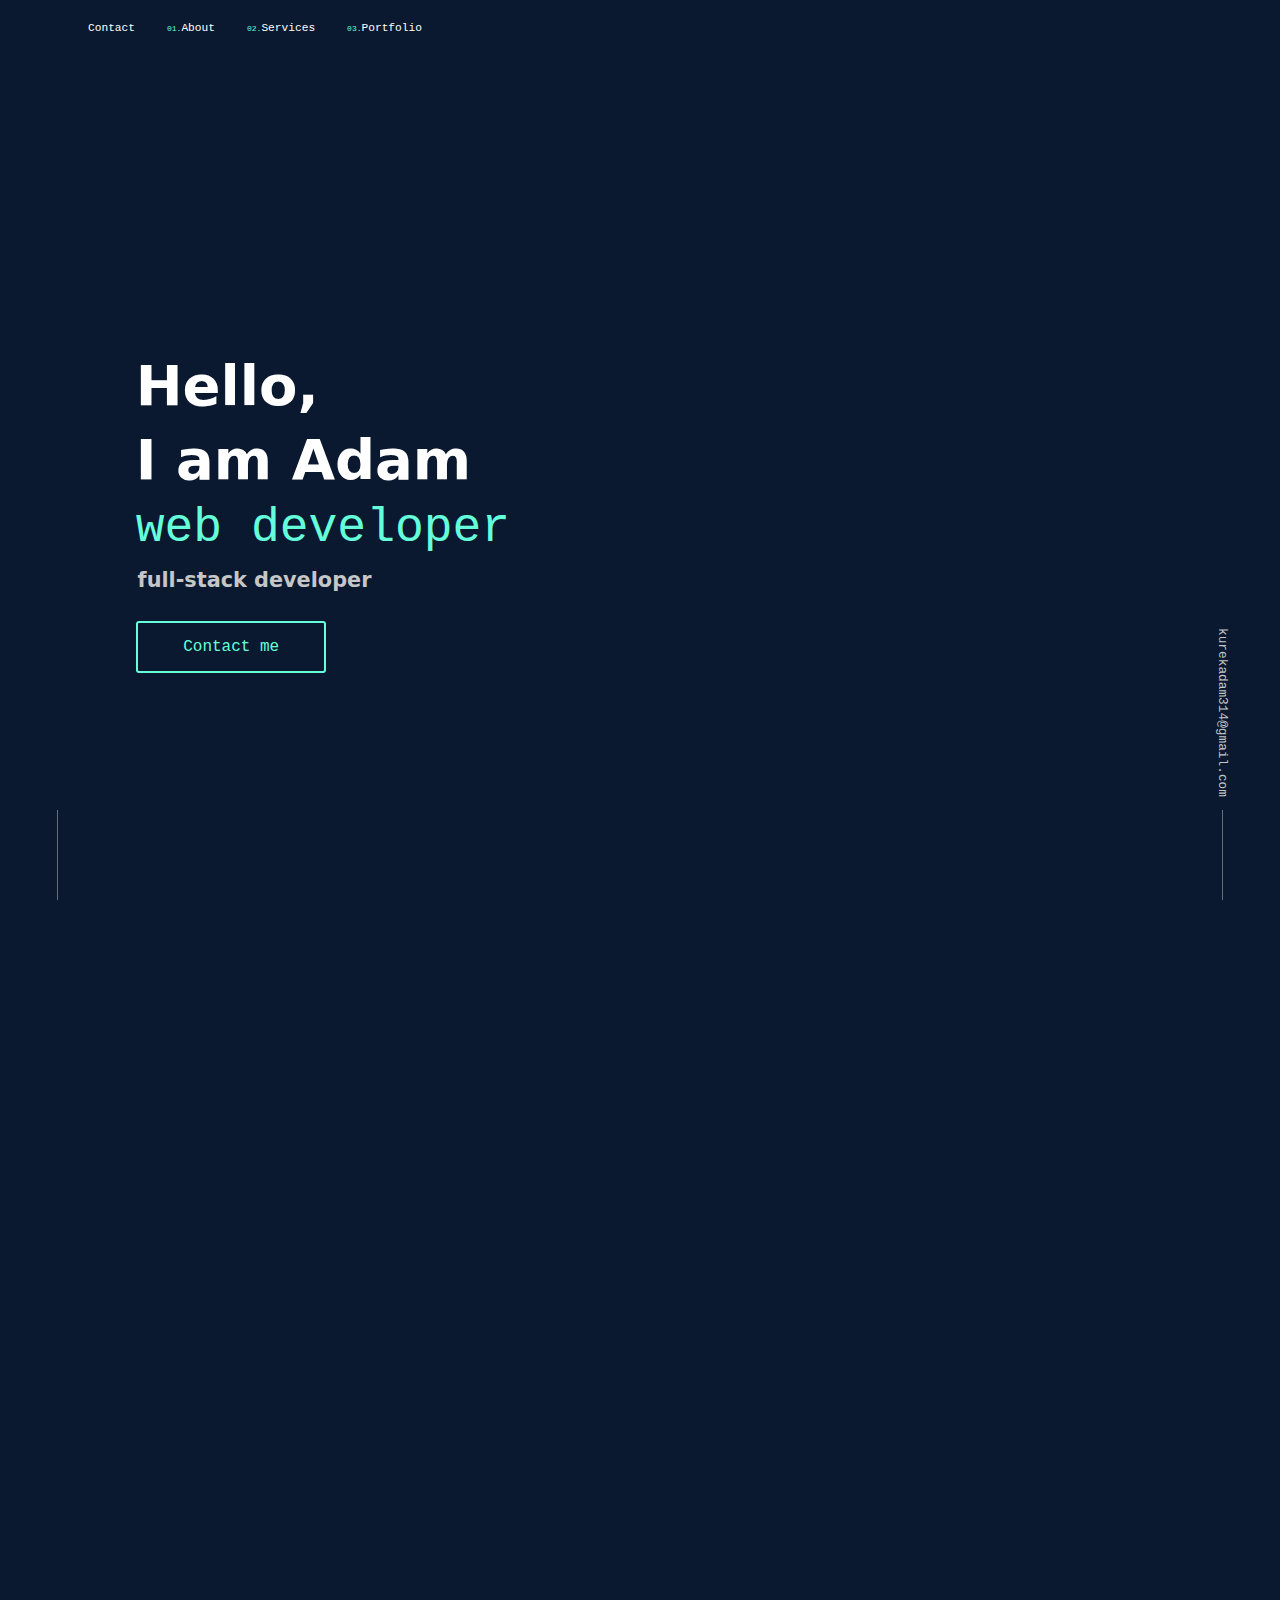
==== templates/main_page/main_page.html @ a39baf14 "first commit" ====
<!DOCTYPE html>
<html lang="en">
<head>
    <meta charset="UTF-8">
    <link rel="stylesheet" href="https://unpkg.com/aos@next/dist/aos.css"/>
    <link rel="stylesheet" href="/static/styles/styles.css">
    <meta content="width=device-width, initial-scale=1" name="viewport"/>
    <meta name="viewport" content="width=device-width, initial-scale=1">
    <link rel="stylesheet" href="https://cdnjs.cloudflare.com/ajax/libs/font-awesome/4.7.0/css/font-awesome.min.css">
    <script src="https://ajax.googleapis.com/ajax/libs/jquery/3.5.1/jquery.min.js"></script>
    <title>Adam Kurek</title>
    <script src="/static/js/scripts.js"></script>
</head>
<body>



<div class="topnav" data-aos="fade-up" id="myTopnav" data-aos-duration="650" data-aos-once="true">
    <a href="/#contact" class="topnav-scroll"> Contact</a>
    <a href="/#about"><span> 01.</span>About</a>
    <a href="/#services"> <span> 02.</span>Services</a>
    <a href="/#portfolio"><span>03.</span>Portfolio</a>
    <a href="javascript:void(0);" class="icon" onclick="myFunction()">
        <i class="fa fa-bars"></i>
    </a>

</div>


<div class="container">
    <div class="left-side">
        <div class="bottom-left-nav">
            <a href="https://github.com/Kurk3"><img class="icon" src="/img/github.png"></a>
            <a href="https://www.instagram.com/adamkurek_/"><img class="icon" src="/img/instagram.png"></a>
            <a href="https://twitter.com/AdamKurek19"><img class="icon" src="/img/twitter.png"></a>
            <a href="https://www.linkedin.com/in/adam-kurek-665b8522a/"><img class="icon" src="/img/linkedin.png"></a>
            <img class="line" src="/static/img/vertical-line.png">
        </div>
    </div>

    <div class="center-content">
        <section class="entry-section">
            <div class="align-left">
                <h1>Hello,</h1>
                <h1>I am Adam</h1>
                <h3>web developer</h3>
                <h2 data-aos="fade-left" data-aos-duration="3000" data-aos-once="true">full-stack developer</h2>
                <a href="" data-aos="fade-up" data-aos-duration="1500">Contact me</a>
            </div>
        </section>

        <div class="brake">
        </div>

        <section class="about-section" id="about">
            <div class="heading_line">
                <h1><span class="main_highlight">01.</span>About Me</h1>
                <img class="line" src="/static/img/horizontal_line.png">
            </div>
            <div class="content-about-page">
                <div class="text">
                    <p>Hi I'm Adam I am a web developer whose main focus is frontend. The technologies I use are <span
                            class="highlight-text hover-underline-animation">HTML</span>,
                        <span class="highlight-text hover-underline-animation">JavaScript</span>, <span
                                class="highlight-text hover-underline-animation">CSS</span> more
                        specifically <span class="highlight-text hover-underline-animation">React.js</span> and <span
                                class="highlight-text hover-underline-animation">tailwind</span>.<br>

                        The backend technologies I use are mainly <span
                                class="highlight-text hover-underline-animation">Python(Flask)</span>
                        ,<span class="highlight-text hover-underline-animation">Node.js</span> and
                        sometimes <span class="highlight-text hover-underline-animation">PHP</span> .</p>
                    <p>
                        Also well organised person, systematic problem solver. Stubborn book
                        reader hiker and fitness lover.
                    </p>
                    <br>
                    <p>
                        I have a blog where i document my coding journey. You can find it right here: <span class="invincible">_</span><a href="" class="blog-about-me hover-underline-animation">Blog </a></p>
                </div>


                <div class="picture">
                    <div class="front"></div>
                    <img class="back" src="/static/img/photomy.png">
                </div>
            </div>
        </section>

        <div class="sectional-brake"></div>
        <section class="services-section" id="services">
            <div class="sectional-brake"></div>
            <div class="heading_line">
                <img class="line" src="/static/img/horizontal_line.png">
                <h1><span class="main_highlight">02.</span>Services</h1>
                <img class="line" src="/static/img/horizontal_line.png">
            </div>

            <div class="service-container">
                <div class="rownum1">
                    <div class="service-small-container">
                        <div class="service-element">
                            <img id="toHide" src="/static/img/img_5.png">
                            <h2 id="toHide2"><span id="toHide3" class="highlight-text-heading">01.</span>Development</h2>
                            <p id="hiddenMessage" style="display:none"><span class="bulletpoint"> ‣</span>From an idea
                                in
                                your head to the website that will
                                not be liked only by me and you but your <span class="highlight-text">customers</span>
                                and <span class="highlight-text">clients.</span></p>
                            <div class="round_buttons">
                                <button class="button1" id="button1"></button>
                                <button class="button2" id="button2"></button>
                            </div>
                        </div>
                        <div class="service-element-background"></div>
                    </div>

                    <div class="service-small-container">
                        <div class="service-element">
                            <img id="toHide_01" src="/static/img/img_6.png">
                            <h2 id="toHide_02"><span id="toHide_03" class="highlight-text-heading">02.</span>SEO
                            </h2>
                            <p id="hiddenMessage01" style="display:none"><span class="bulletpoint"> ‣</span> I am
                                making
                                browser friendly website that will rank top of the search results and reach to as
                                many
                                potential clients as possible :)</p>

                            <div class="round_buttons">
                                <button class="button1" id="button_01"></button>
                                <button class="button2" id="button_02"></button>
                            </div>
                        </div>
                        <div class="service-element-background-line">
                        </div>
                    </div>
                </div>

                <div class="rownum2">
                    <div class="service-small-container">
                        <div class="service-element">
                            <img id="toHide1_1" src="/static/img/img_7.png">
                            <h2 id="toHide1_2"><span id="toHide1_3" class="highlight-text-heading">03.</span>UX
                                Design</h2>
                            <p id="hiddenMessage02" style="display:none"><span class="bulletpoint"> ‣</span>How many
                                times
                                did you want to buy something and you close the website because you don't like how
                                it
                                looks.. I can make your website thematic,interactive and user friendly.</p>
                            <div class="round_buttons">
                                <button class="button1" id="button_1_1"></button>
                                <button class="button2" id="button_1_2"></button>
                            </div>
                        </div>
                        <div class="service-element-background">
                        </div>
                    </div>

                    <div class="service-small-container">
                        <div class="service-element">
                            <img id="toHide_2_1" src="/static/img/img_8.png">
                            <h2 id="toHide_2_2"><span id="toHide_2_3" class="highlight-text-heading">04.</span>Copywriting
                            </h2>
                            <p id="hiddenMessage03" style="display:none"><span class="bulletpoint"> ‣</span>Product
                                or
                                service that you provide should have engaging short and interesting description to be
                                able to sell.</p>
                            <div class="round_buttons">
                                <button class="button1" id="button_2_1" onclick="hideText3()"></button>
                                <button class="button2" id="button_2_2" onclick="revealText3()"></button>
                            </div>
                        </div>
                        <div class="service-element-background-line"></div>
                    </div>
                </div>
            </div>
        </section>


        <section class="work-process">
            <div class="sectional-brake"></div>
            <div class="heading_line2">
                <img class="line" src="/static/img/horizontal_line.png">
                <div class="work-process-heading">
                    <h6>This is how i work...</h6>
                    <h1>My Work Process</h1>
                </div>
                <img class="line" src="/static/img/horizontal_line.png">
            </div>

            <div class="work-process-flex">
                <div class="work-process-row1">
                    <div class="work-process-container">
                        <div class="work-process-element"></div>
                        <div class="work-process-background" id="line1">
                            <img src="/static/img/img_9.png" id="a">
                            <h1 id="a">Information Gathering</h1>
                            <h2 id="a">[Hover me/Click me]</h2>
                            <h3 id="b">Information Gathering </h3>
                            <div class="work-process-element-text">
                                <p id="b"><span class="text-highlight-work-process"> ‣ </span> your business<br>
                                    <span class="text-highlight-work-process">‣ </span> your goals<br>
                                    <span class="text-highlight-work-process">‣ </span> vision<br>
                                    <span class="text-highlight-work-process">‣ </span> competitors<br>
                                    <span class="text-highlight-work-process">‣ </span> targeted audience</p>
                            </div>
                        </div>
                    </div>

                    <div class="work-process-container">
                        <div class="work-process-element"></div>
                        <div class="work-process-background" id="line2">
                            <img src="/static/img/img_10.png" id="a">
                            <h1 id="a">Research</h1>
                            <h2 id="a">[Hover me/Click me]</h2>
                            <h3 id="b">Research</h3>
                            <div class="work-process-element-text">
                                <p id="b"><span class="text-highlight-work-process">‣ </span> competitive
                                    analysis<br>
                                    <span class="text-highlight-work-process">‣ </span>Keyword research<br>
                                    <span class="text-highlight-work-process">‣ </span>Best possible UI theme
                                    for
                                    your
                                    niche<br>
                            </div>
                        </div>
                    </div>


                    <div class="work-process-container">
                        <div class="work-process-element"></div>
                        <div class="work-process-background" id="line3">
                            <img src="/static/img/img_11.png" id="a">
                            <h1 id="a">Planning</h1>
                            <h2 id="a">[Hover me/Click me]</h2>
                            <h3 id="b">Planning</h3>
                            <div class="work-process-element-text">
                                <p id="b"><span class="text-highlight-work-process">‣ </span> Creating prototype<br>
                                    <span class="text-highlight-work-process">‣ </span>Structuring content<br>
                                    <span class="text-highlight-work-process">‣ </span>Visualisation<br>
                                    <span class="text-highlight-work-process">‣ </span>Consulting(about the idea
                                    of
                                    it
                                    and the content structure)<br>
                            </div>
                        </div>
                    </div>
                </div>


                <div class="work-process-row2">
                    <div class="work-process-container">
                        <div class="work-process-element"></div>
                        <div class="work-process-background" id="line4">
                            <img src="/static/img/img_12.png" id="a">
                            <h1 id="a">Designing &<br>Content-writing</h1>
                            <h2 id="a">[Hover me/Click me]</h2>
                            <h3 id="b">Designing <br>& Content-writing</h3>
                            <div class="work-process-element-text">
                                <p id="b"><span class="text-highlight-work-process">‣ </span> Creating design
                                    for
                                    desktop
                                    & Mobile<br>
                                    <span class="text-highlight-work-process">‣ </span>Writing SEO friendly
                                    content<br>
                                    <span class="text-highlight-work-process">‣ </span>Testing accesibilty<br>
                                    <span class="text-highlight-work-process">‣ </span>Simpilyfing <br>
                                    <span class="text-highlight-work-process">‣ </span>Consulting
                                    <br>
                            </div>
                        </div>
                    </div>

                    <div class="work-process-container">
                        <div class="work-process-element"></div>
                        <div class="work-process-background" id="line5">
                            <img src="/static/img/img_13.png" id="a">
                            <h1 id="a">Coding<br>& Testing</h1>
                            <h2 id="a">[Hover me/Click me]</h2>
                            <h3 id="b">Coding & Testing</h3>
                            <div class="work-process-element-text">
                                <p id="b"><span class="text-highlight-work-process">‣ </span> Creating
                                    responsive
                                    design<br>
                                    <span class="text-highlight-work-process">‣ </span>adding animations and
                                    effects<br>
                                    <span class="text-highlight-work-process">‣ </span>coding server-side<br>
                                    <span class="text-highlight-work-process">‣ </span>Testing <br>
                            </div>
                        </div>
                    </div>
                </div>

                <div class="work-process-row3">
                    <div class="work-process-container">
                        <div class="work-process-element-outline"></div>
                        <div class="work-process-background" id="line6">
                            <img src="/static/img/img_14.png" id="a">
                            <h1 id="a">Launch<br>& Analyze</h1>
                            <h2 id="a">[Hover me/Click me]</h2>
                            <h3 id="b">Launch & Analyze</h3>
                            <div class="work-process-element-text">
                                <p id="b"><span class="text-highlight-work-process">‣</span> Testing
                                    speed<br>
                                    <span class="text-highlight-work-process">‣ </span>Launching<br>
                                    <span class="text-highlight-work-process">‣ </span>traffic
                                    monitoring<br>
                                    <span class="text-highlight-work-process">‣ </span>analyzing and
                                    optimizing<br>
                            </div>
                        </div>
                    </div>
                </div>
            </div>
        </section>


        <section class="portfolio-section" id="portfolio">
            <div class="sectional-brake"></div>
            <div class="heading_line">
                <img class="line" src="/static/img/horizontal_line.png">
                <div class="work-process-heading">
                    <h1><span class="main_highlight">03.</span>Portfolio Projects</h1>
                </div>
                <img class="line" src="/static/img/horizontal_line.png">
            </div>

            <div class="portfolio-container">
                <div class="portfolio-row1">
                    <div class="portfolio-project" id="1">
                        <div class="top-div">
                            <div class="image-div">
                                <img class="img-left" src="/static/img/img_35.png">
                            </div>

                            <div class="share-div">
                                <img class="img-git" src="/img/github.png">
                                <img class="img-right" src="/img/share.png">
                            </div>
                        </div>

                        <div class="text-project">

                            <h1 id="project1">Networking app</h1>
                            <div class="text-project-text-part">
                                <p>This app contains fundementals about networking and how internet works.</p>
                            </div>

                            <div class="skill-part-porfolio">
                                <p>Flask</p>
                                <p>SCSS</p>
                                <p>HTML</p>
                                <p>JavaScript</p>
                            </div>
                            <div class="skill-part-porfolio">
                                <p>Python</p>
                                <p>PostgreSQL</p>
                            </div>
                        </div>
                    </div>

                    <div class="portfolio-project" id="2">
                        <div class="top-div">
                            <div class="image-div">
                                <img class="img-left" src="/static/img/img_35.png">
                            </div>

                            <div class="share-div">
                                <img class="img-git" src="/img/github.png">
                                <img class="img-right" src="/img/share.png">
                            </div>
                        </div>

                        <div class="text-project">
                            <h1 id="project2">Networking app</h1>
                            <div class="text-project-text-part">
                                <p>This app contains fundementals about networking and how internet works.</p>
                            </div>

                            <div class="skill-part-porfolio">
                                <p>Flask</p>
                                <p>SCSS</p>
                                <p>HTML</p>
                                <p>JavaScript</p>
                            </div>
                            <div class="skill-part-porfolio">
                                <p>Python</p>
                                <p>PostgreSQL</p>
                            </div>
                        </div>
                    </div>
                </div>

                <div class="portfolio-row1">
                    <div class="portfolio-project" id="3">
                        <div class="top-div">
                            <div class="image-div">
                                <img class="img-left" src="/static/img/img_35.png">
                            </div>

                            <div class="share-div">
                                <img class="img-git" src="/img/github.png">
                                <img class="img-right" src="/img/share.png">
                            </div>
                        </div>

                        <div class="text-project">
                            <h1 id="project3">Networking app</h1>
                            <div class="text-project-text-part">
                                <p>This app contains fundementals about networking and how internet works.</p>
                            </div>

                            <div class="skill-part-porfolio">
                                <p>Flask</p>
                                <p>SCSS</p>
                                <p>HTML</p>
                                <p>JavaScript</p>
                            </div>
                            <div class="skill-part-porfolio">
                                <p>Python</p>
                                <p>PostgreSQL</p>
                            </div>
                        </div>
                    </div>

                    <div class="portfolio-project" id="4">
                        <div class="top-div">
                            <div class="image-div">
                                <img class="img-left" src="/static/img/img_35.png">
                            </div>

                            <div class="share-div">
                                <img class="img-git" src="/img/github.png">
                                <img class="img-right" src="/img/share.png">
                            </div>
                        </div>


                        <div class="text-project">
                            <h1 id="project4">Networking app</h1>
                            <div class="text-project-text-part">
                                <p>This app contains fundementals about networking and how internet works.</p>
                            </div>

                            <div class="skill-part-porfolio">
                                <p>Flask</p>
                                <p>SCSS</p>
                                <p>HTML</p>
                                <p>JavaScript</p>
                            </div>
                            <div class="skill-part-porfolio">
                                <p>Python</p>
                                <p>PostgreSQL</p>
                            </div>
                        </div>
                    </div>
                </div>
            </div>
        </section>

        <!--
                <section class="blog-section">
                    <div class="project-brake"></div>
                    <div class="heading_line">
                        <img class="line" src="/static/img/horizontal_line.png">
                        <h1><span class="main_highlight">04.</span>Blog</h1>
                        <img class="line" src="/static/img/horizontal_line.png">
                    </div>

                    <div class="blog-container">
                        <div class="blog">
                            <div class="blog-front">
                                <h1>How to fix brain fog while coding.</h1>
                                <div class="text-in-blog">
                                    <p>this article contain some scientific proven techniques
                                        how to deal with brain fog while
                                        coding or doing some work that can make you asleep.</p>
                                </div>
                                <a>see article</a>
                            </div>
                            <div class="blog-background"></div>
                        </div>


                        <div class="blog">
                            <div class="blog-front">
                                <h1>My daily routine for maximum productivity.</h1>
                                <div class="text-in-blog">
                                    <p>in this article I explain every activity that I do. What techniques I use and why i use
                                        them. </p>
                                </div>
                                <a>see article</a>
                            </div>
                            <div class="blog-background-outline"></div>
                        </div>


                        <div class="blog">
                            <div class="blog-front">
                                <h1>Mindfulness</h1>
                                <div class="text-in-blog">
                                    <p>In this article I explain how I deal with negative thoughts and how I overcome them. </p>
                                </div>
                                <a>see article</a>
                            </div>
                            <div class="blog-background"></div>
                        </div>


                        <div class="blog">
                            <div class="blog-front">
                                <h1>How I care about my healh and my brain</h1>
                                <div class="text-in-blog">
                                    <p>In this article i explain how i care about my health what type of food I eat How I train
                                        and exercise.
                                        How I train my brain etc...</p>
                                </div>
                                <a>see article</a>
                            </div>
                            <div class="blog-background-outline"></div>
                        </div>
                    </div>
                </section>
         -->
        <!--
               <section class="skill-section">
                   <div class="project-brake"></div>
                   <div class="heading_line">
                       <img class="line" src="/static/img/horizontal_line.png">
                       <h1><span class="main_highlight">05.</span>Skills</h1>
                       <img class="line" src="/static/img/horizontal_line.png">
                   </div>
                   <div class="skill-container">
                       <div class="skill">
                           <div class="skill-front-new">
                               <img src="/static/img/img_15.png">
                               <h1>Development</h1>
                               <div class="text-in-skill">
                                   <p><span class="text-in-skill-highlight"> ‣ </span>simple sites for small business owners
                                       <br>
                                       <span class="text-in-skill-highlight"> ‣ </span>eComerce website<br>
                                       <span class="text-in-skill-highlight"> ‣ </span>smaller & medium size web apps<br>
                                       <span class="text-in-skill-highlight"> ‣ </span>Media website<br>
                                       <span class="text-in-skill-highlight"> ‣ </span>and others...<br>

                                   </p>
                                   <h2>Technologies</h2>

                                   <div class="image_container">
                                       <img src="/static/img/img_16.png">
                                       <img src="/static/img/img_17.png">
                                       <img src="/static/img/img_18.png">
                                       <img src="/static/img/img_19.png">
                                       <img src="/static/img/img_20.png">
                                       <img src="/static/img/img_21.png">
                                       <img src="/static/img/img_22.png">
                                   </div>
                               </div>
                           </div>
                           <div class="skill-background-new"></div>
                       </div>


                       <div class="skill">
                           <div class="skill-front-new">
                               <img src="/static/img/img_24.png">
                               <h1>Frontend & Design</h1>
                               <div class="text-in-skill">
                                   <p>
                                       <span class="text-in-skill-highlight"> ‣ </span><br>
                                       <span class="text-in-skill-highlight"> ‣ </span><br>
                                       <span class="text-in-skill-highlight"> ‣ </span><br>
                                       <span class="text-in-skill-highlight"> ‣ </span><br>
                                       <span class="text-in-skill-highlight"> ‣ </span>and others...<br>
                                   </p>

                                   <h2>Technologies</h2>
                                   <div class="image_container">
                                       <img src="/static/img/img_26.png">
                                       <img src="/static/img/img_27.png">
                                       <img src="/static/img/img_28.png">
                                       <img src="/static/img/img_30.png">
                                       <img src="/static/img/img_31.png">
                                       <img src="/static/img/img_32.png">
                                       <img src="/static/img/img_33.png">
                                       <img src="/static/img/img_34.png">
                                   </div>
                               </div>
                           </div>
                           <div class="skill-background-new"></div>
                       </div>


                       <div class="skill">
                           <div class="skill-front-new">
                               <img src="/static/img/img_25.png">
                               <h1>SEO & Research</h1>
                               <div class="text-in-skill">

                                   <p>
                                       <span class="text-in-skill-highlight"> ‣ </span><br>
                                       <span class="text-in-skill-highlight"> ‣ </span><br>
                                       <span class="text-in-skill-highlight"> ‣ </span><br>
                                       <span class="text-in-skill-highlight"> ‣ </span><br>
                                       <span class="text-in-skill-highlight"> ‣ </span>and others...<br>
                                   </p>
                                   <h2>Technologies:</h2>
                                   <div class="image_container">
                                       <img src="/static/img/img_16.png">
                                       <img src="/static/img/img_17.png">
                                       <img src="/static/img/img_18.png">
                                       <img src="/static/img/img_19.png">
                                       <img src="/static/img/img_20.png">
                                       <img src="/static/img/img_21.png">
                                       <img src="/static/img/img_22.png">
                                   </div>
                               </div>
                           </div>
                           <div class="skill-background-new"></div>
                       </div>
                   </div>
               </section>
-->
        <section class="contact_me-section" id="contact">
            <div class="sectional-brake"></div>
            <div class="heading_line2">
                <img class="line" src="/static/img/horizontal_line.png">
                <div class="work-process-heading">
                    <h6>let's have a call.</h6>
                    <h1>Contact me.</h1>
                </div>
                <img class="line" src="/static/img/horizontal_line.png">
            </div>

            <div class="contact-me-container">
                <div class="contact_me-textpart">
                    <div class="text-in-contact-me">
                        <p> Interested in entire spectrum of web development from frontend to backend so
                            if you have any ideas that want to be realised hit me with message or send me an email.
                        </p>
                    </div>
                </div>
                <div class="contact-part">
                    <a href="https://www.linkedin.com/in/adam-kurek-665b8522a/">Linked-in</a>
                    <a href="https://www.instagram.com/adamkurek_/">Instagram</a>
                    <a href="https://twitter.com/AdamKurek19" class="twitter">Twitter</a>
                    <a href="mailto:kurekadam314@gmail.com" class="Email">Email</a>
                </div>
            </div>
        </section>
    </div>

    <div class="right-side">
        <div class="bottom-right-nav">
            <a href="mailto:kurekadam314@gmail.com">kurekadam314@gmail.com</a>
            <img class="line" src="/static/img/vertical-line.png">
        </div>
    </div>
</div>
<script src="https://unpkg.com/aos@next/dist/aos.js"></script>
<script>

    AOS.init({
        duration: 3000,
        once: true,
    });
    window.addEventListener('load', AOS.refresh)
</script>
</body>
</html>
---- static/styles/styles.css ----
html, body {
  width: 100%;
  height: 100%;
  margin: 0px;
  padding: 0px;
  overflow-x: hidden;
}

.hover-underline-animation {
  display: inline-block;
  position: relative;
}

.hover-underline-animation:after {
  content: "";
  position: absolute;
  width: 100%;
  transform: scaleX(0);
  height: 2px;
  bottom: 0;
  left: 0;
  background-color: #64FFDA;
  transform-origin: bottom right;
  transition: transform 0.25s ease-out;
}

.invincible {
  visibility: hidden;
}

.hover-underline-animation:hover:after {
  transform: scaleX(1);
  transform-origin: bottom left;
}

* {
  padding: 0;
  margin: 0;
  background-color: #0A192F;
}

.sectional-brake {
  height: 30vh;
  width: auto;
}

.navbar .icon {
  display: none;
}

/* Add a black background color to the top navigation */
.topnav {
  background-color: #0A192F;
  overflow: hidden;
  margin-left: 4.5rem;
  margin-top: 0.5rem;
}

/* Style the links inside the navigation bar */
.topnav a {
  float: left;
  display: block;
  color: white;
  font-family: "SF Mono", "Fira Code", "Fira Mono", "Roboto Mono", monospace;
  font-size: 0.7rem;
  text-align: center;
  padding: 14px 16px;
  text-decoration: none;
}
.topnav a span {
  font-family: "SF Mono", "Fira Code", "Fira Mono", "Roboto Mono", monospace;
  font-size: 0.5rem;
  color: #64FFDA;
}

/* Change the color of links on hover */
.topnav a:hover {
  color: #64FFDA;
  transition: 0.75s;
}

/* Add an active class to highlight the current page */
.topnav a.active {
  background-color: #04AA6D;
  color: white;
}

/* Hide the link that should open and close the topnav on small screens */
.topnav .icon {
  display: none;
}

/* When the screen is less than 600 pixels wide, hide all links, except for the first one ("Home"). Show the link that contains should open and close the topnav (.icon) */
@media screen and (max-width: 600px) {
  .topnav a:not(:first-child) {
    display: none;
  }

  .topnav a.icon {
    float: right;
    display: block;
  }
}
/* The "responsive" class is added to the topnav with JavaScript when the user clicks on the icon. This class makes the topnav look good on small screens (display the links vertically instead of horizontally) */
@media screen and (max-width: 600px) {
  .topnav.responsive {
    position: relative;
  }

  .topnav.responsive a.icon {
    position: absolute;
    right: 0;
    top: 0;
  }

  .topnav.responsive a {
    float: none;
    display: block;
    text-align: left;
  }
}
.left-side {
  display: flex;
  flex-direction: column;
  width: 9%;
  align-items: center;
  justify-content: flex-end;
  height: auto;
}

.bottom-left-nav {
  display: flex;
  flex-direction: column;
  align-items: center;
  justify-content: flex-end;
  width: 4vh;
  height: 15vh;
  bottom: 0;
  position: sticky;
}
.bottom-left-nav .line {
  height: 10vh;
}
.bottom-left-nav .icon {
  width: 1.8vh;
  height: 1.8vh;
  padding: 8px;
  cursor: pointer;
}

.right-side {
  display: flex;
  flex-direction: column;
  width: 9%;
  align-items: center;
  justify-content: flex-end;
  height: auto;
}

.bottom-right-nav {
  display: flex;
  flex-direction: column;
  align-items: center;
  justify-content: flex-end;
  width: 4vh;
  height: 15vh;
  position: sticky;
  bottom: 0;
}
.bottom-right-nav .line {
  height: 10vh;
}
.bottom-right-nav .icon {
  width: 1.8vh;
  height: 1.8vh;
  padding: 8px;
  cursor: pointer;
}
.bottom-right-nav a {
  color: #C5C6C7;
  writing-mode: vertical-rl;
  text-orientation: sideways;
  padding: 1.5vh;
  font-family: "SF Mono", "Fira Code", "Fira Mono", "Roboto Mono", monospace;
  cursor: pointer;
  font-size: 0.8rem;
  text-decoration: none;
}

@media (max-width: 450px) {
  .right-side {
    visibility: collapse;
  }

  .left-side {
    visibility: collapse;
  }

  .container {
    width: 100%;
  }
}
.entry-section {
  margin-top: 30vh;
  margin-bottom: 60vh;
}
.entry-section h1 {
  font-family: "Calibre", "Inter", "San Francisco", "SF Pro Text", -apple-system, system-ui, sans-serif;
  color: white;
  padding: 0.5vh;
  font-size: 3.5rem;
}
.entry-section h3 {
  font-family: "SF Mono", "Fira Code", "Fira Mono", "Roboto Mono", monospace;
  font-size: 3rem;
  color: #64FFDA;
  padding: 0.5vh;
  font-weight: normal;
}
.entry-section h2 {
  font-family: "Calibre", "Inter", "San Francisco", "SF Pro Text", -apple-system, system-ui, sans-serif;
  font-size: 1.3rem;
  color: #C5C6C7;
  padding-top: 1vh;
  padding-left: 0.5vw;
}
.entry-section a {
  text-align: center;
  margin: 15px 5px 15px 5px;
  border-radius: 3px;
  position: relative;
  border: 2px solid #64FFDA;
  padding: 15px 45px 15px 45px;
  color: #64FFDA;
  top: 5vh;
  text-decoration: none;
  font-family: "SF Mono", "Fira Code", "Fira Mono", "Roboto Mono", monospace;
}
.entry-section a:hover {
  transition: 0.4s;
  background-color: #64FFDA;
  color: #0A192F;
}

.align-left {
  margin-left: 1em;
}

.about-section {
  display: flex;
  flex-direction: column;
  justify-content: center;
  height: 80vh;
  margin-top: 7vw;
  margin-bottom: 15vw;
}
.about-section .heading_line {
  display: flex;
  height: auto;
  width: auto;
  align-items: center;
  margin-bottom: 3rem;
}
.about-section .highlight-text {
  color: #64FFDA;
  font-family: "Calibre", "Inter", "San Francisco", "SF Pro Text", -apple-system, system-ui, sans-serif;
}
.about-section .line {
  width: 300px;
  height: 2px;
  padding: 1rem;
}
.about-section h1 {
  font-family: "Calibre", "Inter", "San Francisco", "SF Pro Text", -apple-system, system-ui, sans-serif;
  color: white;
  font-size: 1.8rem;
}
.about-section .heading-line-text {
  display: flex;
  height: auto;
  align-items: center;
}
.about-section .blog-about-me {
  text-decoration: none;
  font-family: "SF Mono", "Fira Code", "Fira Mono", "Roboto Mono", monospace;
  color: #64FFDA;
  font-size: 1.2rem;
  text-space: 0.1rem;
  font-weight: 800;
}

.main_highlight {
  font-size: 1rem;
  padding: 0.5vh;
  font-family: "SF Mono", "Fira Code", "Fira Mono", "Roboto Mono", monospace;
  font-weight: lighter;
  color: #64FFDA;
}

.content-about-page {
  display: flex;
  width: auto;
}
.content-about-page .text {
  width: auto;
}
.content-about-page p {
  font-family: "Calibre", "Inter", "San Francisco", "SF Pro Text", -apple-system, system-ui, sans-serif;
  color: white;
  padding: 1.3vh;
  font-size: 1.2rem;
  line-height: 1.8;
}

.picture {
  display: flex;
  height: 50vh;
  position: relative;
  width: 50%;
  padding: 5vh;
  overflow: visible;
}
.picture .front {
  height: 20vh;
  max-width: 21vh;
  width: 100%;
  background-color: #0A192F;
  border-radius: 4px;
  border: #64FFDA 2px solid;
  position: absolute;
  margin-bottom: 12px;
}
.picture .back {
  height: auto;
  max-width: 20vh;
  margin-top: 25px;
  width: 100%;
  position: absolute;
  border-radius: 3px;
  margin-left: -2.5vh;
  overflow: visible;
}

.low-color {
  height: auto;
  max-width: 20vh;
  margin-top: 25px;
  width: 100%;
  position: absolute;
  border-radius: 3px;
  margin-left: -2.5vh;
  overflow: visible;
}

.low-color:hover {
  background-color: #64FFDA;
  transition: 1s;
}

.text-highlight {
  color: #64FFDA;
}

@media (max-width: 845px) {
  .content-about-page {
    flex-direction: column;
    align-items: center;
    justify-content: center;
  }

  .text {
    width: auto;
  }

  .picture {
    width: 30%;
  }

  .heading_line {
    align-items: center;
    justify-content: center;
  }
  .heading_line img {
    display: none;
  }
}
.service-container {
  display: flex;
  margin-left: 15vh;
  margin-right: 15vh;
  margin-bottom: 15px;
  justify-content: space-between;
}
.service-container .service-element {
  display: flex;
  justify-content: center;
  flex-direction: column;
  align-items: center;
  position: absolute;
  top: 3vh;
  left: 1.7vh;
  z-index: 4;
  width: 25vh;
  height: 25vh;
  margin: 0.5vh;
  background-color: #112240;
}
.service-container .service-element-background {
  width: 25vh;
  height: 25vh;
  position: absolute;
  left: 4vh;
  bottom: 2vh;
  background-color: #64FFDA;
}
.service-container .service-element-background-line {
  width: 25vh;
  height: 25vh;
  position: absolute;
  left: 4vh;
  bottom: 2vh;
  background-color: #0A192F;
  border: #64FFDA 2px solid;
}
.service-container .service-small-container {
  margin: 0.5vh;
  position: relative;
  width: 29vh;
  height: 29vh;
}
.service-container img {
  transition: 0.3s;
  width: 100%;
  height: auto;
  max-width: 11vh;
  background-color: inherit;
  padding: 1.5vh;
}
.service-container h2 {
  color: white;
  background-color: inherit;
  font-family: "Calibre", "Inter", "San Francisco", "SF Pro Text", -apple-system, system-ui, sans-serif;
  font-size: 1.1rem;
}
.service-container .highlight-text-heading {
  color: #64FFDA;
  font-family: "SF Mono", "Fira Code", "Fira Mono", "Roboto Mono", monospace;
  font-size: 0.9rem;
  transition: 0.5s;
  background-color: inherit;
}
.service-container p {
  font-family: "Calibre", "Inter", "San Francisco", "SF Pro Text", -apple-system, system-ui, sans-serif;
  font-size: 0.9rem;
  color: white;
  padding: 0.8rem;
  transition: 0.2ms linear;
  background-color: inherit;
}
.service-container .bulletpoint {
  color: #64FFDA;
  font-family: "SF Mono", "Fira Code", "Fira Mono", "Roboto Mono", monospace;
  font-size: 1rem;
  margin-left: 0.1vw;
  margin-right: 0.5vw;
  transition: 0.5s;
  background-color: inherit;
}
.service-container .highlight-text {
  color: #64FFDA;
  font-family: "Calibre", "Inter", "San Francisco", "SF Pro Text", -apple-system, system-ui, sans-serif;
  font-size: 0.9rem;
  transition: 0.5s;
  background-color: inherit;
}

.round_buttons {
  background-color: inherit;
  display: flex;
  margin: 1vh;
  align-items: center;
}
.round_buttons .button1 {
  content: "click me";
  width: 20px;
  border: none;
  transition: 0.2s linear;
  height: 20px;
  margin: 0.3vh 0.3vw;
  border-radius: 50%;
  background-color: #64FFDA;
  cursor: pointer;
}
.round_buttons .button2 {
  content: "click me";
  width: 20px;
  height: 20px;
  transition: 0.2s;
  margin: 0.3vh 0.3vw;
  border-radius: 50%;
  background-color: #112240;
  border: 0.2vh solid #64FFDA;
  cursor: pointer;
}

.services-section {
  display: flex;
  flex-direction: column;
  align-items: center;
}
.services-section .heading_line {
  display: flex;
  height: auto;
  width: auto;
  align-items: center;
  margin-bottom: 3rem;
}
.services-section h1 {
  font-family: "Calibre", "Inter", "San Francisco", "SF Pro Text", -apple-system, system-ui, sans-serif;
  color: white;
  font-size: 1.8rem;
}
.services-section .highlight-text {
  font-size: 0.7rem;
}
.services-section p {
  font-size: 0.7rem;
}
.services-section .line {
  width: 30vh;
  height: 2px;
  padding: 1vh;
}

.rownum1 {
  display: flex;
}

.rownum2 {
  display: flex;
}

@media (max-width: 1506px) {
  .rownum1 {
    display: inline-block;
  }

  .rownum2 {
    display: inline-block;
  }
}
@media (max-width: 670px) {
  .service-container {
    display: flex;
    flex-direction: column;
  }

  .rownum1 {
    display: inline-block;
  }

  .rownum2 {
    display: inline-block;
  }
}
.container {
  margin-top: 30px;
  display: flex;
  height: 1300vh;
  width: 100%;
}

.center-content {
  display: flex;
  width: 82%;
  flex-direction: column;
}

.brake {
  height: 20vh;
  width: auto;
}

.heading_line2 {
  display: flex;
  align-items: center;
  justify-content: left;
  height: 10vh;
  width: auto;
}
.heading_line2 .line {
  width: 50vh;
  padding: 3rem;
}
.heading_line2 h1 {
  color: white;
  background-color: inherit;
  font-family: "Calibre", "Inter", "San Francisco", "SF Pro Text", -apple-system, system-ui, sans-serif;
  font-size: 2rem;
}
.heading_line2 h6 {
  font-family: "SF Mono", "Fira Code", "Fira Mono", "Roboto Mono", monospace;
  color: #64FFDA;
  font-size: 0.8rem;
}

.work-process {
  display: flex;
  flex-direction: column;
  align-items: center;
}

.work-process-flex {
  display: flex;
  height: auto;
  flex-direction: column;
}
.work-process-flex h1 {
  margin: 1vh;
  font-size: 1rem;
  color: white;
  background-color: inherit;
  font-family: "Calibre", "Inter", "San Francisco", "SF Pro Text", -apple-system, system-ui, sans-serif;
}
.work-process-flex h2 {
  font-size: 0.5rem;
  color: #64FFDA;
  font-family: "SF Mono", "Fira Code", "Fira Mono", "Roboto Mono", monospace;
  background-color: inherit;
}
.work-process-flex img {
  background-color: inherit;
  height: auto;
  width: 100%;
  max-width: 8vh;
}
.work-process-flex .work-process-row1 {
  display: flex;
  align-items: center;
  justify-content: center;
  height: 28vh;
  padding: 1vh 1vw;
}
.work-process-flex .work-process-row2 {
  display: flex;
  align-items: center;
  justify-content: center;
  height: 28vh;
  padding: 10px;
}
.work-process-flex .work-process-row3 {
  display: flex;
  align-items: center;
  justify-content: center;
  height: 28vh;
  padding: 1vh 1vw;
}
.work-process-flex .work-process-container {
  position: relative;
  margin: 3vh;
}
.work-process-flex .work-process-element {
  display: flex;
  align-items: center;
  width: 24vh;
  height: 24vh;
  background-color: #64FFDA;
  z-index: 10;
}
.work-process-flex .work-process-element-final {
  display: flex;
  align-items: center;
  width: 24vh;
  height: 24vh;
  border: 2px #64FFDA;
  background-color: #0A192F;
  z-index: 10;
}
.work-process-flex .work-process-background {
  display: flex;
  align-items: center;
  justify-content: center;
  flex-direction: column;
  text-align: center;
  width: 24vh;
  cursor: pointer;
  height: 24vh;
  background-color: #112240;
  position: absolute;
  top: 1.5vh;
  right: 1.5vh;
  bottom: 2vh;
}
.work-process-flex .work-process-element-outline {
  display: flex;
  align-items: center;
  width: 24vh;
  height: 24vh;
  background-color: #0A192F;
  border: 1px solid #64FFDA;
  z-index: 10;
}
.work-process-flex div#line1 h1#a {
  display: inline;
}
.work-process-flex div#line1:hover h1#a {
  display: none;
  transition: opacity 0.3s;
}
.work-process-flex div#line1:hover img#a {
  display: none;
}
.work-process-flex div#line1:hover h2#a {
  display: none;
  transition: opacity 0.3s;
}
.work-process-flex div#line1 h1#b {
  display: none;
}
.work-process-flex div#line1 p#b {
  display: none;
}
.work-process-flex div#line1:hover p#b {
  display: inline;
  transition: opacity 0.3s;
}
.work-process-flex div#line1:hover img#b {
  display: none;
}
.work-process-flex div#line1 h3#b {
  display: none;
}
.work-process-flex div#line1:hover h3#b {
  display: inline;
  transition: opacity 0.3s;
}
.work-process-flex div#line1 h3#span {
  display: none;
}
.work-process-flex div#line1:hover h3#span {
  display: inline;
  transition: opacity 0.3s;
}
.work-process-flex div#line2 h1#a {
  display: inline;
}
.work-process-flex div#line2:hover h1#a {
  display: none;
  transition: opacity 0.3s;
}
.work-process-flex div#line2:hover img#a {
  display: none;
}
.work-process-flex div#line2:hover h2#a {
  display: none;
  transition: opacity 0.3s;
}
.work-process-flex div#line2 h1#b {
  display: none;
}
.work-process-flex div#line2 p#b {
  display: none;
}
.work-process-flex div#line2:hover p#b {
  display: inline;
  transition: opacity 0.3s;
}
.work-process-flex div#line2:hover img#b {
  display: none;
}
.work-process-flex div#line2 h3#b {
  display: none;
}
.work-process-flex div#line2:hover h3#b {
  display: inline;
  transition: opacity 0.3s;
}
.work-process-flex div#line2 h3#span {
  display: none;
}
.work-process-flex div#line2:hover h3#span {
  display: inline;
  transition: opacity 0.3s;
}
.work-process-flex div#line3 h1#a {
  display: inline;
}
.work-process-flex div#line3:hover h1#a {
  display: none;
  transition: opacity 0.3s;
}
.work-process-flex div#line3:hover img#a {
  display: none;
}
.work-process-flex div#line3:hover h2#a {
  display: none;
  transition: opacity 0.3s;
}
.work-process-flex div#line3 h1#b {
  display: none;
}
.work-process-flex div#line3 p#b {
  display: none;
}
.work-process-flex div#line3:hover p#b {
  display: inline;
  transition: opacity 0.3s;
}
.work-process-flex div#line3:hover img#b {
  display: none;
}
.work-process-flex div#line3 h3#b {
  display: none;
}
.work-process-flex div#line3:hover h3#b {
  display: inline;
  transition: opacity 0.3s;
}
.work-process-flex div#line3 h3#span {
  display: none;
}
.work-process-flex div#line3:hover h3#span {
  display: inline;
  transition: opacity 0.3s;
}
.work-process-flex div#line4 h1#a {
  display: inline;
}
.work-process-flex div#line4:hover h1#a {
  display: none;
  transition: opacity 0.3s;
}
.work-process-flex div#line4:hover img#a {
  display: none;
}
.work-process-flex div#line4:hover h2#a {
  display: none;
  transition: opacity 0.3s;
}
.work-process-flex div#line4 h1#b {
  display: none;
}
.work-process-flex div#line4 p#b {
  display: none;
}
.work-process-flex div#line4:hover p#b {
  display: inline;
  transition: opacity 0.3s;
}
.work-process-flex div#line4:hover img#b {
  display: none;
}
.work-process-flex div#line4 h3#b {
  display: none;
}
.work-process-flex div#line4:hover h3#b {
  display: inline;
  transition: opacity 0.3s;
}
.work-process-flex div#line4 h3#span {
  display: none;
}
.work-process-flex div#line4:hover h3#span {
  display: inline;
  transition: opacity 0.3s;
}
.work-process-flex div#line5 h1#a {
  display: inline;
}
.work-process-flex div#line5:hover h1#a {
  display: none;
  transition: opacity 0.3s;
}
.work-process-flex div#line5:hover img#a {
  display: none;
}
.work-process-flex div#line5:hover h2#a {
  display: none;
  transition: opacity 0.3s;
}
.work-process-flex div#line5 h1#b {
  display: none;
}
.work-process-flex div#line5 p#b {
  display: none;
}
.work-process-flex div#line5:hover p#b {
  display: inline;
  transition: opacity 0.3s;
}
.work-process-flex div#line5:hover img#b {
  display: none;
}
.work-process-flex div#line5 h3#b {
  display: none;
}
.work-process-flex div#line5:hover h3#b {
  display: inline;
  transition: opacity 0.3s;
}
.work-process-flex div#line5 h3#span {
  display: none;
}
.work-process-flex div#line5:hover h3#span {
  display: inline;
  transition: opacity 0.3s;
}
.work-process-flex div#line6 h1#a {
  display: inline;
}
.work-process-flex div#line6:hover h1#a {
  display: none;
  transition: opacity 0.3s;
}
.work-process-flex div#line6:hover img#a {
  display: none;
}
.work-process-flex div#line6:hover h2#a {
  display: none;
  transition: opacity 0.3s;
}
.work-process-flex div#line6 h1#b {
  display: none;
}
.work-process-flex div#line6 p#b {
  display: none;
}
.work-process-flex div#line6:hover p#b {
  display: inline;
  transition: opacity 0.3s;
}
.work-process-flex div#line6:hover img#b {
  display: none;
}
.work-process-flex div#line6 h3#b {
  display: none;
}
.work-process-flex div#line6:hover h3#b {
  display: inline;
  transition: opacity 0.3s;
}
.work-process-flex div#line6 h3#span {
  display: none;
}
.work-process-flex div#line6:hover h3#span {
  display: inline;
  transition: opacity 0.3s;
}
.work-process-flex p {
  font-family: "Calibre", "Inter", "San Francisco", "SF Pro Text", -apple-system, system-ui, sans-serif;
  background-color: inherit;
  font-size: 0.8rem;
  color: white;
}
.work-process-flex h3 {
  color: white;
  font-family: "Calibre", "Inter", "San Francisco", "SF Pro Text", -apple-system, system-ui, sans-serif;
  margin: 0.5vh;
  font-size: 1rem;
  background-color: inherit;
}
.work-process-flex .text-highlight-work-process {
  font-family: "SF Mono", "Fira Code", "Fira Mono", "Roboto Mono", monospace;
  color: #64FFDA;
  font-size: 0.8rem;
  padding: 3px;
  background-color: inherit;
}

.work-process-element-text {
  text-align: left;
  background-color: inherit;
  margin: 0.5vh;
  margin-left: 0.5vw;
  margin-right: 0.5vw;
  margin-top: 0.1vh;
  margin-bottom: 0.3vh;
}

.work-process-heading {
  display: flex;
  flex-direction: column;
  width: 20em;
  padding: 2em;
  padding-right: 0;
}

@media (max-width: 1122px) {
  .work-process-flex {
    display: block;
  }
  .work-process-flex .work-process-row1 {
    flex-direction: column;
    height: auto;
  }
  .work-process-flex .work-process-row2 {
    flex-direction: column;
    height: auto;
  }
  .work-process-flex .work-process-row3 {
    flex-direction: column;
    height: auto;
  }
  .work-process-flex .work-process-background {
    display: flex;
    align-items: center;
    justify-content: center;
    flex-direction: column;
    text-align: center;
    width: 32vh;
    cursor: pointer;
    height: 32vh;
    background-color: #112240;
    position: absolute;
    top: 1.5vh;
    right: 1.5vh;
    bottom: 2vh;
  }
  .work-process-flex p {
    font-size: 0.7rem;
  }
  .work-process-flex h2 {
    font-size: 0.7rem;
  }
  .work-process-flex h3 {
    font-size: 1.2rem;
  }
  .work-process-flex h1 {
    font-size: 1.5rem;
  }
  .work-process-flex img {
    background-color: inherit;
    height: auto;
    width: 100%;
    max-width: 13vh;
  }
  .work-process-flex .work-process-element {
    display: flex;
    align-items: center;
    width: 32vh;
    height: 32vh;
    background-color: #64FFDA;
    z-index: 10;
  }
  .work-process-flex .work-process-element-outline {
    display: flex;
    align-items: center;
    width: 32vh;
    height: 32vh;
    background-color: #0A192F;
    border: 1px solid #64FFDA;
    z-index: 10;
  }
}
.portfolio-section {
  display: flex;
  flex-direction: column;
  align-items: center;
}
.portfolio-section a {
  text-align: center;
  margin: 15px 5px 15px 5px;
  border-radius: 3px;
  position: relative;
  border: 2px solid #64FFDA;
  padding: 15px 45px 15px 45px;
  color: #64FFDA;
  top: 5vh;
  text-decoration: none;
  font-family: "SF Mono", "Fira Code", "Fira Mono", "Roboto Mono", monospace;
}
.portfolio-section .heading_line {
  display: flex;
  height: auto;
  width: auto;
  flex-direction: row;
  align-items: center;
  padding-left: 2vw;
  padding-right: 2vw;
  margin-bottom: 3rem;
}
.portfolio-section .highlight-text {
  color: #64FFDA;
  font-family: "Calibre", "Inter", "San Francisco", "SF Pro Text", -apple-system, system-ui, sans-serif;
}
.portfolio-section h1 {
  font-family: "Calibre", "Inter", "San Francisco", "SF Pro Text", -apple-system, system-ui, sans-serif;
  color: white;
  font-size: 1.8rem;
}
.portfolio-section .heading-line-text {
  display: flex;
  height: auto;
  align-items: center;
}
.portfolio-section .main_highlight {
  font-size: 1rem;
  padding: 0.5vh;
  font-family: "SF Mono", "Fira Code", "Fira Mono", "Roboto Mono", monospace;
  font-weight: lighter;
  color: #64FFDA;
}
.portfolio-section .line {
  width: 25vh;
  padding: 3rem;
}

.project-container {
  display: flex;
  flex-direction: column;
  width: 100%;
  align-items: center;
  height: 200vh;
}

.project-text {
  margin: 1vh;
}
.project-text p {
  font-family: "Calibre", "Inter", "San Francisco", "SF Pro Text", -apple-system, system-ui, sans-serif;
  color: white;
  font-size: 0.9rem;
}

.project {
  display: flex;
  flex-direction: row;
  width: 70%;
  justify-content: space-evenly;
  margin: 2vh 2vw;
  height: 30vh;
}

.text-project {
  display: flex;
  flex-direction: column;
  width: 50%;
}

.project-heading {
  display: flex;
  flex-direction: row;
  justify-content: center;
  align-items: center;
  height: 10vh;
  width: 100%;
}
.project-heading img {
  width: 20vh;
  padding: 1rem;
}
.project-heading h1 {
  font-family: "Calibre", "Inter", "San Francisco", "SF Pro Text", -apple-system, system-ui, sans-serif;
  color: white;
  font-size: 1.2rem;
}

.picture-project {
  max-width: 25vh;
  width: 100%;
  position: relative;
  margin: 5vh;
  display: flex;
  height: 30vh;
  justify-content: center;
}

.work-process-element {
  display: flex;
  align-items: center;
  width: 24vh;
  height: 24vh;
  background-color: #64FFDA;
  z-index: 10;
}

.background-picture-project {
  display: flex;
  align-items: center;
  width: 25vh;
  height: 25vh;
  background-color: #64FFDA;
}

.background-picture-project-outline {
  display: flex;
  align-items: center;
  width: 25vh;
  height: 25vh;
  background-color: #0A192F;
  border: 1px solid #64FFDA;
}

.front-picture-project {
  display: flex;
  align-items: center;
  justify-content: center;
  flex-direction: column;
  text-align: center;
  width: 25vh;
  cursor: pointer;
  height: 25vh;
  background-color: #112240;
  position: absolute;
  left: -3vw;
  top: -3vh;
}

.front-picture-project-outline {
  display: flex;
  align-items: center;
  justify-content: center;
  flex-direction: column;
  text-align: center;
  width: 25vh;
  cursor: pointer;
  height: 25vh;
  background-color: #112240;
  position: absolute;
  right: 0vh;
  left: 3vw;
  top: -3vh;
}

.project-brake {
  height: 10px;
}

@media (max-width: 846px) {
  .project {
    padding: 3rem;
  }
  .project .picture-project {
    padding-top: 3em;
    margin: 3vh;
  }
  .project .text-project {
    padding: 3px;
  }
  .project p {
    font-size: 0.7rem;
  }
  .project .front-picture-project {
    display: flex;
    align-items: center;
    justify-content: center;
    flex-direction: column;
    text-align: center;
    width: 14vh;
    cursor: pointer;
    height: 14vh;
    background-color: #112240;
    position: absolute;
    left: 3vh;
    top: 3vh;
  }
  .project .front-picture-project-outline {
    display: flex;
    align-items: center;
    justify-content: center;
    flex-direction: column;
    text-align: center;
    width: 14vh;
    cursor: pointer;
    height: 14vh;
    background-color: #112240;
    position: absolute;
    left: 3vh;
    top: 3vh;
  }
  .project .background-picture-project {
    display: flex;
    align-items: center;
    width: 14vh;
    height: 14vh;
    background-color: #64FFDA;
  }
  .project .background-picture-project-outline {
    display: flex;
    align-items: center;
    width: 14vh;
    height: 14vh;
    background-color: #0A192F;
    border: 1px solid #64FFDA;
  }
}
.blog-section {
  display: flex;
  align-items: center;
  flex-direction: column;
}
.blog-section .heading_line {
  display: flex;
  height: auto;
  width: auto;
  align-items: center;
  margin-bottom: 3rem;
}
.blog-section .highlight-text {
  color: #64FFDA;
  font-family: "Calibre", "Inter", "San Francisco", "SF Pro Text", -apple-system, system-ui, sans-serif;
}
.blog-section h1 {
  font-family: "Calibre", "Inter", "San Francisco", "SF Pro Text", -apple-system, system-ui, sans-serif;
  color: white;
  font-size: 1.8rem;
}
.blog-section .heading-line-text {
  display: flex;
  height: auto;
  align-items: center;
}
.blog-section .main_highlight {
  font-size: 1rem;
  padding: 0.5vh;
  font-family: "SF Mono", "Fira Code", "Fira Mono", "Roboto Mono", monospace;
  font-weight: lighter;
  color: #64FFDA;
}
.blog-section .line {
  width: 45vh;
  padding: 3rem;
}

.blog-container {
  display: flex;
  flex-direction: column;
  align-content: center;
  justify-content: center;
  margin: 10%;
  width: 80%;
}

.blog {
  width: 100%;
  position: relative;
  align-items: center;
  justify-content: center;
  height: 45vh;
}
.blog .blog-front {
  display: flex;
  align-items: center;
  justify-content: center;
  flex-direction: column;
  text-align: center;
  width: 100%;
  cursor: pointer;
  height: 25vh;
  background-color: #112240;
  position: absolute;
  right: 5vh;
  left: 5.5vw;
  top: 2vh;
}
.blog .blog-background-outline {
  display: flex;
  align-items: center;
  width: 100%;
  margin-left: 6.5vw;
  height: 25vh;
  background-color: #0A192F;
  border: 1px solid #64FFDA;
}
.blog .blog-background {
  display: flex;
  align-items: center;
  width: 100%;
  margin-left: 6.5vw;
  height: 25vh;
  background-color: #64FFDA;
}
.blog h1 {
  font-family: "Calibre", "Inter", "San Francisco", "SF Pro Text", -apple-system, system-ui, sans-serif;
  color: "Calibre", "Inter", "San Francisco", "SF Pro Text", -apple-system, system-ui, sans-serif;
  background-color: inherit;
  font-size: 1.3rem;
  padding: 1vh 1vw;
}
.blog .text-in-blog {
  display: flex;
  flex-direction: column;
  text-align: left;
  align-items: flex-start;
  width: 75%;
  background-color: inherit;
}
.blog .text-in-blog h2 {
  font-family: "SF Mono", "Fira Code", "Fira Mono", "Roboto Mono", monospace;
  color: #64FFDA;
  font-size: 1.1rem;
  background-color: #112240;
  margin-top: 1vh;
  margin-bottom: 1vh;
  font-weight: lighter;
}
.blog p {
  font-family: "Calibre", "Inter", "San Francisco", "SF Pro Text", -apple-system, system-ui, sans-serif;
  color: #C5C6C7;
  font-size: 1rem;
  background-color: #112240;
}
.blog a {
  text-align: center;
  font-size: 0.8rem;
  color: #64FFDA;
  font-family: "SF Mono", "Fira Code", "Fira Mono", "Roboto Mono", monospace;
  text-decoration: underline;
  background-color: inherit;
  padding: 1vh 1vw;
}

@media (max-width: 732px) {
  .blog h1 {
    font-size: 1rem;
  }
  .blog p {
    font-size: 0.8rem;
  }
  .blog .blog-front {
    display: flex;
    align-items: center;
    justify-content: center;
    flex-direction: column;
    text-align: center;
    width: 21em;
    cursor: pointer;
    height: 25vh;
    background-color: #112240;
    position: absolute;
    right: 5vh;
    left: 5.5vw;
    top: 2vh;
  }
  .blog .blog-background {
    display: flex;
    align-items: center;
    width: 22em;
    margin-left: 6.5vw;
    height: 25vh;
    background-color: #64FFDA;
  }
  .blog .blog-background-outline {
    display: flex;
    align-items: center;
    width: 22em;
    margin-left: 6.5vw;
    height: 25vh;
    background-color: #0A192F;
    border: 1px solid #64FFDA;
  }
}
@media (max-width: 556px) {
  .blog h1 {
    font-size: 1rem;
  }
  .blog p {
    font-size: 0.8rem;
  }
  .blog .blog-front {
    display: flex;
    align-items: center;
    justify-content: center;
    flex-direction: column;
    text-align: center;
    width: 17em;
    cursor: pointer;
    height: 25vh;
    background-color: #112240;
    position: absolute;
    right: 5vh;
    left: 5.5vw;
    top: 2vh;
  }
  .blog .blog-background {
    display: flex;
    align-items: center;
    width: 18em;
    margin-left: 6.5vw;
    height: 25vh;
    background-color: #64FFDA;
  }
  .blog .blog-background-outline {
    display: flex;
    align-items: center;
    width: 18em;
    margin-left: 6.5vw;
    height: 25vh;
    background-color: #0A192F;
    border: 1px solid #64FFDA;
  }
}
.background-picture-project {
  display: flex;
  align-items: center;
  width: 25vh;
  height: 25vh;
  background-color: #64FFDA;
}

.background-picture-project-outline {
  display: flex;
  align-items: center;
  width: 25vh;
  height: 25vh;
  background-color: #0A192F;
  border: 1px solid #64FFDA;
}

.skill .skill-front {
  display: flex;
  align-items: center;
  justify-content: center;
  flex-direction: column;
  text-align: center;
  width: 25vw;
  cursor: pointer;
  height: 25vh;
  background-color: #112240;
  position: absolute;
  right: 5vh;
  left: 5.5vw;
  top: 2vh;
}

.skill-section .heading_line {
  display: flex;
  height: auto;
  width: auto;
  align-items: center;
  margin-bottom: 3rem;
}
.skill-section .highlight-text {
  color: #64FFDA;
  font-family: "Calibre", "Inter", "San Francisco", "SF Pro Text", -apple-system, system-ui, sans-serif;
}
.skill-section h1 {
  font-family: "Calibre", "Inter", "San Francisco", "SF Pro Text", -apple-system, system-ui, sans-serif;
  color: white;
  font-size: 1.8rem;
}
.skill-section .heading-line-text {
  display: flex;
  height: auto;
  align-items: center;
}
.skill-section .main_highlight {
  font-size: 1rem;
  padding: 0.5vh;
  font-family: "SF Mono", "Fira Code", "Fira Mono", "Roboto Mono", monospace;
  font-weight: lighter;
  color: #64FFDA;
}
.skill-section .line {
  width: 45vh;
  padding: 3rem;
}

.skill .blog-front {
  display: flex;
  align-items: center;
  justify-content: center;
  flex-direction: column;
  text-align: center;
  width: 100%;
  cursor: pointer;
  height: 25vh;
  background-color: #112240;
  position: absolute;
  right: 5vh;
  left: 5.5vw;
  top: 2vh;
}
.skill .blog-background-outline {
  display: flex;
  align-items: center;
  width: 100%;
  margin-left: 6.5vw;
  height: 25vh;
  background-color: #0A192F;
  border: 1px solid #64FFDA;
}
.skill .blog-background {
  display: flex;
  align-items: center;
  width: 100%;
  margin-left: 6.5vw;
  height: 25vh;
  background-color: #64FFDA;
}
.skill h1 {
  font-family: "Calibre", "Inter", "San Francisco", "SF Pro Text", -apple-system, system-ui, sans-serif;
  color: "Calibre", "Inter", "San Francisco", "SF Pro Text", -apple-system, system-ui, sans-serif;
  background-color: inherit;
  font-size: 1.3rem;
  padding: 1vh 1vw;
}
.skill .text-in-blog {
  display: flex;
  align-items: flex-start;
  width: 75%;
}
.skill p {
  font-family: "Calibre", "Inter", "San Francisco", "SF Pro Text", -apple-system, system-ui, sans-serif;
  color: #C5C6C7;
  font-size: 1rem;
  background-color: #112240;
}
.skill a {
  text-align: center;
  font-size: 0.8rem;
  color: #64FFDA;
  font-family: "SF Mono", "Fira Code", "Fira Mono", "Roboto Mono", monospace;
  text-decoration: underline;
  background-color: inherit;
  padding: 1vh 1vw;
}

.background-picture-project {
  display: flex;
  align-items: center;
  width: 25vh;
  height: 25vh;
  background-color: #64FFDA;
}

.background-picture-project-outline {
  display: flex;
  align-items: center;
  width: 25vh;
  height: 25vh;
  background-color: #0A192F;
  border: 1px solid #64FFDA;
}

.margin {
  margin-top: 15vh;
  margin-bottom: 15vh;
}

.blog-front-new {
  display: flex;
  align-items: center;
  justify-content: center;
  flex-direction: column;
  text-align: center;
  width: 100%;
  cursor: pointer;
  height: 55vh;
  background-color: #112240;
  position: absolute;
  right: 5vh;
  left: 5.5vw;
  top: 2vh;
}
.blog-front-new img {
  max-width: 8vw;
  padding: 1vh;
  background-color: inherit;
  height: auto;
  width: 100%;
}

.blog-background-new {
  display: flex;
  align-items: center;
  width: 100%;
  margin-left: 6.5vw;
  height: 55vh;
  background-color: #64FFDA;
}

.image_div {
  flex-direction: row;
  display: flex;
  height: 5vh;
  width: 100%;
  align-items: center;
  justify-content: center;
  background-color: inherit;
}
.image_div img {
  height: auto;
  width: 100%;
  margin: 1vh;
  max-width: 2vw;
}

.skill-container {
  display: flex;
  height: 250vh;
  width: 95%;
  align-items: center;
  flex-direction: column;
  padding: 50px;
}

.skill-section {
  display: flex;
  align-items: center;
  flex-direction: column;
}

.skill-front-new {
  display: flex;
  align-items: center;
  justify-content: center;
  flex-direction: column;
  text-align: center;
  position: relative;
  width: 95%;
  cursor: pointer;
  height: 95%;
  background-color: #112240;
  z-index: 3;
}

.skill-background-new {
  display: flex;
  align-items: center;
  position: absolute;
  width: 95%;
  top: -5%;
  right: -5%;
  height: 95%;
  background-color: #0A192F;
  border: 1px solid #64FFDA;
}

.skill {
  height: 40em;
  width: 40em;
  display: flex;
  position: relative;
  align-items: center;
  margin-bottom: 5em;
}
.skill img {
  height: auto;
  width: 100%;
  max-width: 5vw;
  margin: 1vh;
  background-color: inherit;
}
.skill h1 {
  color: white;
  font-size: 1.4rem;
}

.text-in-skill {
  margin: 1vh;
  display: flex;
  flex-direction: column;
  align-items: flex-start;
  width: 50%;
  background-color: inherit;
  height: 15vh;
  text-align: left;
}
.text-in-skill .text-in-skill-highlight {
  color: #64FFDA;
  background-color: inherit;
}
.text-in-skill h2 {
  margin-bottom: 1.5vh;
  margin-top: 1.5vh;
  font-size: 1rem;
  font-family: "SF Mono", "Fira Code", "Fira Mono", "Roboto Mono", monospace;
  color: #64FFDA;
  font-weight: lighter;
  background-color: inherit;
}

.image_container {
  display: flex;
  align-items: center;
  flex-direction: row;
  justify-content: flex-start;
  background-color: inherit;
  height: 5vh;
}
.image_container img {
  max-width: 27px;
  height: auto;
  width: 100%;
  background-color: inherit;
}

.contact_me-section {
  display: flex;
  flex-direction: column;
  align-items: center;
}

.contact-me-container {
  display: flex;
  justify-content: center;
  align-items: center;
  flex-direction: column;
}

.text-in-contact-me {
  width: 80%;
  margin-left: 10%;
  margin-right: 10%;
  font-family: "Calibre", "Inter", "San Francisco", "SF Pro Text", -apple-system, system-ui, sans-serif;
  color: #C5C6C7;
}
.text-in-contact-me p {
  color: white;
}
.text-in-contact-me .contact_me-textpart {
  display: flex;
  align-items: center;
  flex-direction: column;
  width: 25em;
}

.contact-me-part-container {
  position: relative;
  width: 80vh;
  margin-left: 10%;
  margin-right: 10%;
  height: 50vh;
}

.contact-part {
  margin: 8vh;
  display: flex;
  align-items: center;
  justify-content: center;
  flex-direction: column;
}
.contact-part a {
  cursor: pointer;
  text-align: center;
  margin: 15px 5px 15px 5px;
  border-radius: 3px;
  position: relative;
  border: 2px solid #64FFDA;
  padding: 15px 45px 15px 45px;
  color: #64FFDA;
  top: 5vh;
  text-decoration: none;
  font-family: "SF Mono", "Fira Code", "Fira Mono", "Roboto Mono", monospace;
}
.contact-part a:hover {
  transition: 0.4s;
  background-color: #64FFDA;
  color: #0A192F;
}
.contact-part .twitter {
  cursor: pointer;
  text-align: center;
  margin: 15px 5px 15px 5px;
  border-radius: 3px;
  position: relative;
  border: 2px solid #64FFDA;
  padding: 15px 56px 15px 56px;
  color: #64FFDA;
  top: 5vh;
  text-decoration: none;
  font-family: "SF Mono", "Fira Code", "Fira Mono", "Roboto Mono", monospace;
}
.contact-part .twitter:hover {
  transition: 0.4s;
  background-color: #64FFDA;
  color: #0A192F;
}
.contact-part .Email {
  cursor: pointer;
  text-align: center;
  margin: 15px 5px 15px 5px;
  border-radius: 3px;
  position: relative;
  border: 2px solid #64FFDA;
  padding: 15px 65px 15px 65px;
  color: #64FFDA;
  top: 5vh;
  text-decoration: none;
  font-family: "SF Mono", "Fira Code", "Fira Mono", "Roboto Mono", monospace;
}
.contact-part .Email:hover {
  transition: 0.4s;
  background-color: #64FFDA;
  color: #0A192F;
}

.contact-me-front {
  display: flex;
  align-items: center;
  flex-direction: column;
  text-align: center;
  width: 29em;
  height: 55vh;
  background-color: #112240;
  position: absolute;
  right: 7em;
  bottom: 0;
  top: 2vh;
}
.contact-me-front ::placeholder {
  /* Chrome, Firefox, Opera, Safari 10.1+ */
  color: #C5C6C7;
  opacity: 0.1;
}
.contact-me-front input {
  background-color: #112240;
  border: 1px solid #64FFDA;
  color: #64FFDA;
  font-family: "SF Mono", "Fira Code", "Fira Mono", "Roboto Mono", monospace;
  width: 100%;
  height: 2vh;
  margin: 1vh;
}
.contact-me-front .button_submit {
  display: flex;
  background-color: #112240;
  border: 1px solid #64FFDA;
  color: #64FFDA;
  border-radius: 7px;
  text-align: center;
  justify-content: center;
  cursor: pointer;
  font-family: "SF Mono", "Fira Code", "Fira Mono", "Roboto Mono", monospace;
  width: 100%;
  height: 2vh;
  margin: 1vh;
}
.contact-me-front textarea {
  background-color: #112240;
  border: 1px solid #64FFDA;
  color: #64FFDA;
  font-family: "SF Mono", "Fira Code", "Fira Mono", "Roboto Mono", monospace;
  width: 100%;
  height: 2vh;
  margin: 1vh;
}
.contact-me-front label {
  font-family: "SF Mono", "Fira Code", "Fira Mono", "Roboto Mono", monospace;
  color: #64FFDA;
  font-size: 0.8rem;
  background-color: inherit;
  margin-left: 1vh;
  margin-top: 0.5vh;
  margin-bottom: 0.5vh;
}
.contact-me-front form {
  background-color: inherit;
}

.container-for-inputs {
  display: flex;
  flex-direction: column;
  text-align: left;
  background-color: inherit;
}

.contact-me-background {
  display: flex;
  align-items: center;
  width: 29em;
  height: 55vh;
  background-color: #0A192F;
  border: 1px solid #64FFDA;
}

.portfolio-container {
  display: flex;
  flex-direction: column;
  align-items: center;
  justify-content: center;
}
.portfolio-container .portfolio-row1 {
  display: flex;
  flex-direction: row;
  justify-content: space-evenly;
}
.portfolio-container .portfolio-project:hover {
  box-shadow: rgba(0, 0, 0, 0.24) 0px 8px 12px;
  transition: 500ms;
}
.portfolio-container .portfolio-project {
  padding: 1rem;
  display: flex;
  flex-direction: column;
  width: 23rem;
  height: 14rem;
  background-color: #112240;
  margin: 0.8rem;
  border-radius: 6px;
  box-shadow: rgba(0, 0, 0, 0.24) 0px 3px 8px;
}
.portfolio-container .portfolio-project .top-div {
  flex-direction: row;
  display: flex;
  justify-content: space-between;
  align-items: center;
  background-color: inherit;
  height: auto;
}
.portfolio-container .portfolio-project .image-div {
  display: flex;
  flex-direction: row;
  justify-content: space-between;
  height: auto;
  background-color: inherit;
}
.portfolio-container .portfolio-project .share-div {
  display: flex;
  flex-direction: row;
  height: auto;
  background-color: inherit;
}
.portfolio-container .portfolio-project h1 {
  font-family: "Calibre", "Inter", "San Francisco", "SF Pro Text", -apple-system, system-ui, sans-serif;
  color: white;
  background-color: #112240;
  font-size: 1.2rem;
}
.portfolio-container .portfolio-project .img-left {
  width: 100%;
  max-width: 2rem;
  height: auto;
  margin: 1rem;
  background-color: #112240;
  cursor: pointer;
}
.portfolio-container .portfolio-project .img-git {
  width: 100%;
  max-width: 1.7rem;
  height: auto;
  margin: 0.6rem;
  background-color: #112240;
  cursor: pointer;
}
.portfolio-container .portfolio-project .img-right {
  width: 100%;
  max-width: 1.2rem;
  height: auto;
  margin: 0.6rem;
  background-color: #112240;
  cursor: pointer;
}
.portfolio-container .portfolio-project p {
  font-size: 0.7rem;
  background-color: #112240;
  margin: 1rem;
  font-family: "Calibre", "Inter", "San Francisco", "SF Pro Text", -apple-system, system-ui, sans-serif;
  color: white;
}
.portfolio-container .portfolio-project .text-project {
  margin-top: 1rem;
  width: 100%;
  text-align: center;
  background-color: inherit;
}
.portfolio-container .portfolio-project .text-project-text-part {
  text-align: center;
  width: 100%;
  background-color: inherit;
  margin-bottom: 1.2rem;
}
.portfolio-container .portfolio-project .skill-part-porfolio {
  z-index: 4;
  flex-direction: row;
  display: flex;
  justify-content: space-evenly;
  background-color: inherit;
}
.portfolio-container .portfolio-project .skill-part-porfolio p {
  font-family: "SF Mono", "Fira Code", "Fira Mono", "Roboto Mono", monospace;
  color: #C5C6C7;
  margin: 0.2rem;
  background-color: inherit;
}
@media (max-width: 974px) {
  .portfolio-container .portfolio-row1 {
    display: flex;
    flex-direction: column;
    justify-content: space-evenly;
  }
  .portfolio-container .portfolio-project {
    padding: 1rem;
    display: flex;
    flex-direction: column;
    width: 80%;
    height: 14rem;
    background-color: #112240;
    margin: 0.8rem;
    border-radius: 6px;
    box-shadow: rgba(0, 0, 0, 0.24) 0px 3px 8px;
  }
}

@media (max-width: 986px) {
  .skill {
    height: 20em;
    width: 20em;
  }
  .skill-front-new p {
    font-size: 0.6rem;
  }
  .skill-front-new h2 {
    font-size: 0.7rem;
  }
}

/*# sourceMappingURL=styles.css.map */
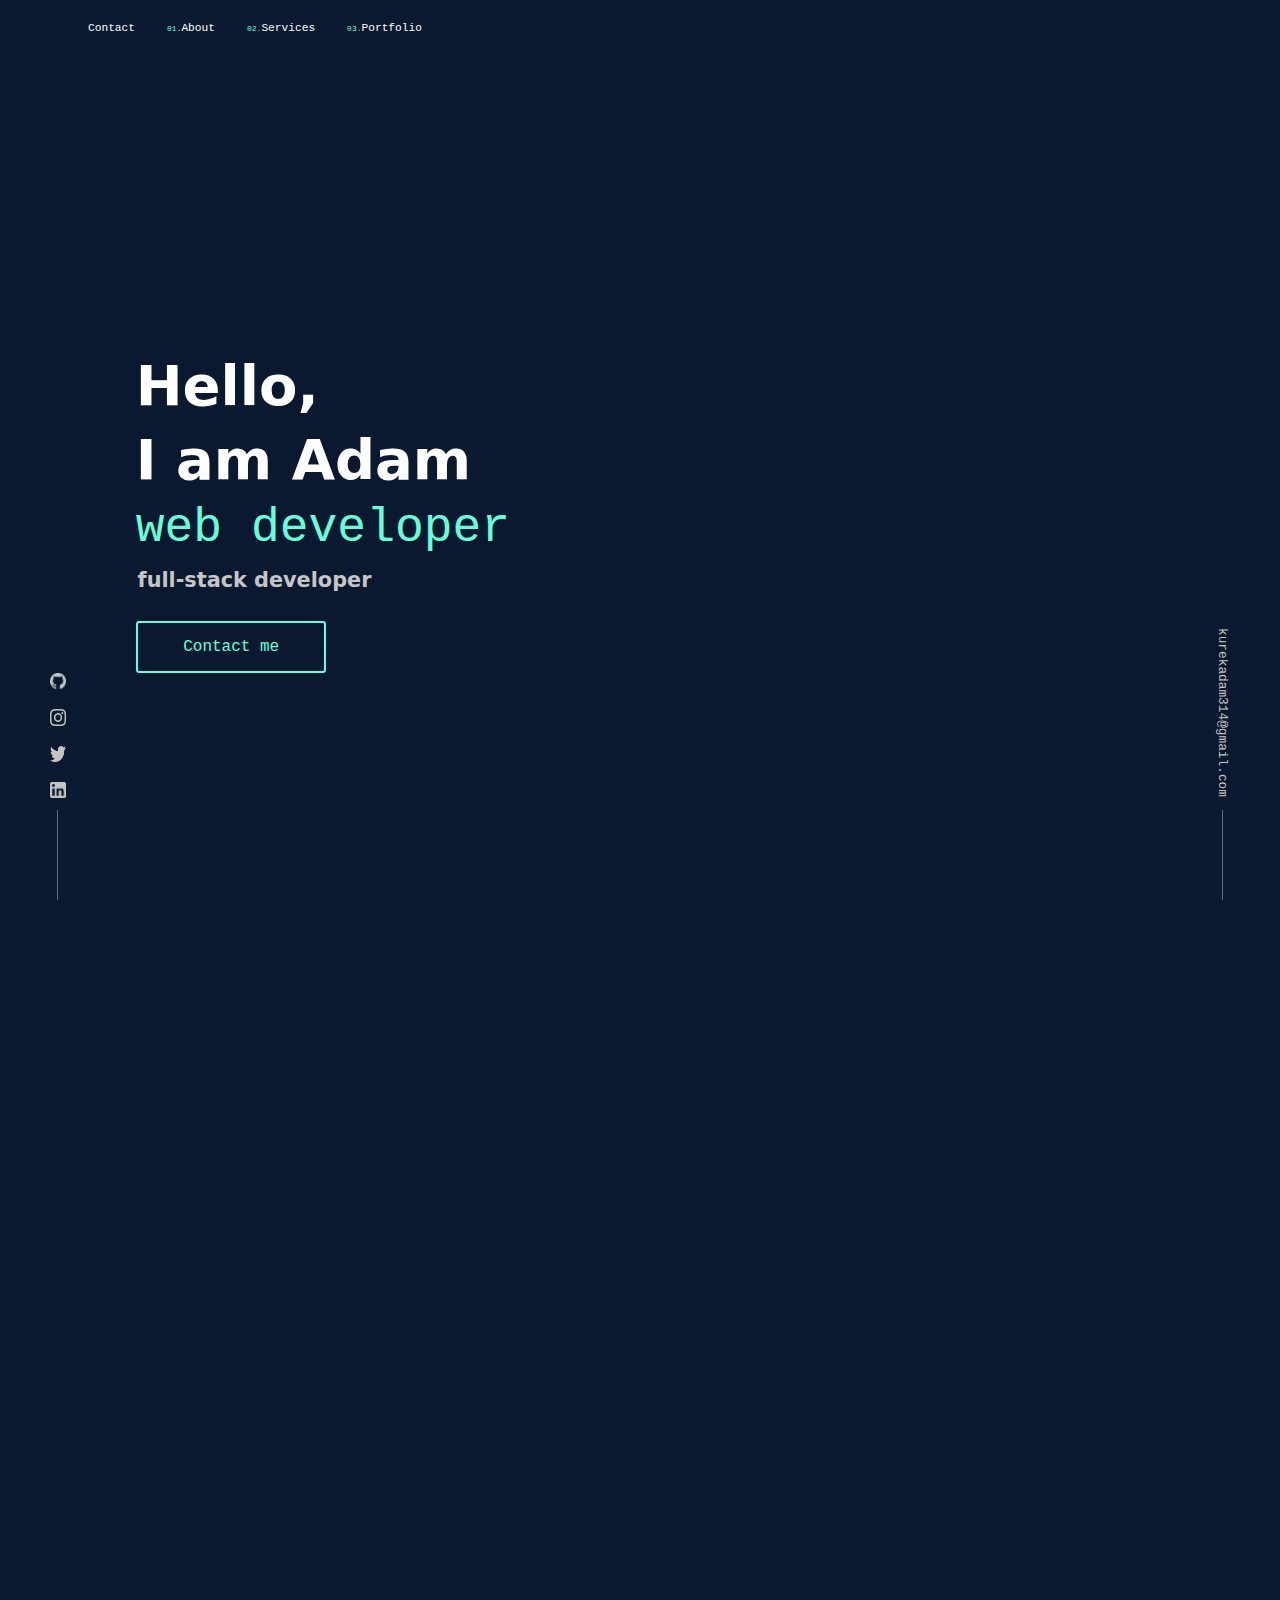
==== commit 224925ec: "second commit" ====
--- a/templates/main_page/main_page.html
+++ b/templates/main_page/main_page.html
@@ -30,10 +30,10 @@
 <div class="container">
     <div class="left-side">
         <div class="bottom-left-nav">
-            <a href="https://github.com/Kurk3"><img class="icon" src="/img/github.png"></a>
-            <a href="https://www.instagram.com/adamkurek_/"><img class="icon" src="/img/instagram.png"></a>
-            <a href="https://twitter.com/AdamKurek19"><img class="icon" src="/img/twitter.png"></a>
-            <a href="https://www.linkedin.com/in/adam-kurek-665b8522a/"><img class="icon" src="/img/linkedin.png"></a>
+            <a href="https://github.com/Kurk3"><img class="icon" src="/static/img/github.png"></a>
+            <a href="https://www.instagram.com/adamkurek_/"><img class="icon" src="/static/img/instagram.png"></a>
+            <a href="https://twitter.com/AdamKurek19"><img class="icon" src="/static/img/twitter.png"></a>
+            <a href="https://www.linkedin.com/in/adam-kurek-665b8522a/"><img class="icon" src="/static/img/linkedin.png"></a>
             <img class="line" src="/static/img/vertical-line.png">
         </div>
     </div>
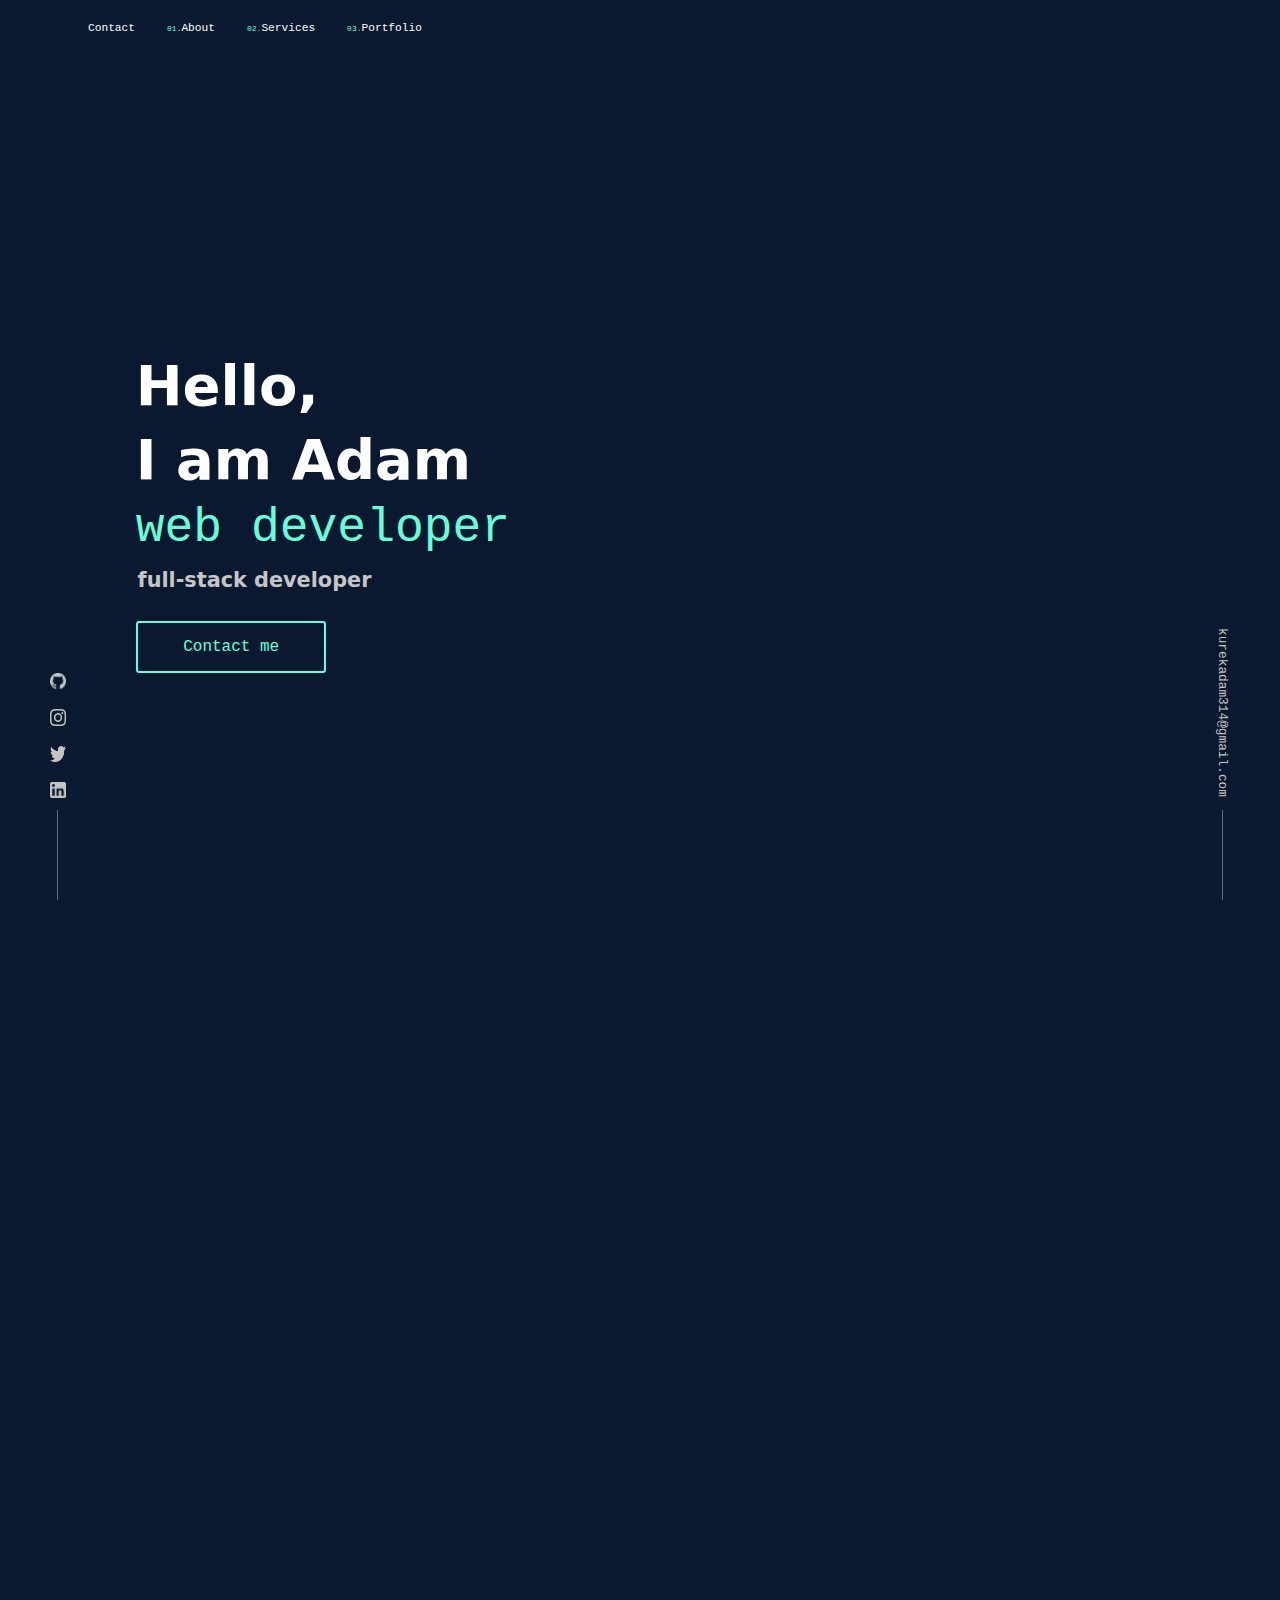
==== commit 81ab6f7e: "third commit pictures" ====
--- a/templates/main_page/main_page.html
+++ b/templates/main_page/main_page.html
@@ -334,8 +334,8 @@
                             </div>
 
                             <div class="share-div">
-                                <img class="img-git" src="/img/github.png">
-                                <img class="img-right" src="/img/share.png">
+                                <img class="img-git" src="/static/img/github.png">
+                                <img class="img-right" src="/static/img/share.png">
                             </div>
                         </div>
 
@@ -366,8 +366,8 @@
                             </div>
 
                             <div class="share-div">
-                                <img class="img-git" src="/img/github.png">
-                                <img class="img-right" src="/img/share.png">
+                                <img class="img-git" src="/static/img/github.png">
+                                <img class="img-right" src="/static/img/share.png">
                             </div>
                         </div>
 
@@ -399,8 +399,8 @@
                             </div>
 
                             <div class="share-div">
-                                <img class="img-git" src="/img/github.png">
-                                <img class="img-right" src="/img/share.png">
+                                <img class="img-git" src="/static/img/github.png">
+                                <img class="img-right" src="/static/img/share.png">
                             </div>
                         </div>
 
@@ -430,8 +430,8 @@
                             </div>
 
                             <div class="share-div">
-                                <img class="img-git" src="/img/github.png">
-                                <img class="img-right" src="/img/share.png">
+                                <img class="img-git" src="/static/img/github.png">
+                                <img class="img-right" src="/static/img/share.png">
                             </div>
                         </div>
 
@@ -659,7 +659,6 @@
 </div>
 <script src="https://unpkg.com/aos@next/dist/aos.js"></script>
 <script>
-
     AOS.init({
         duration: 3000,
         once: true,
--- a/static/styles/styles.css
+++ b/static/styles/styles.css
@@ -566,7 +566,7 @@
 .container {
   margin-top: 30px;
   display: flex;
-  height: 1300vh;
+  height: auto;
   width: 100%;
 }
 
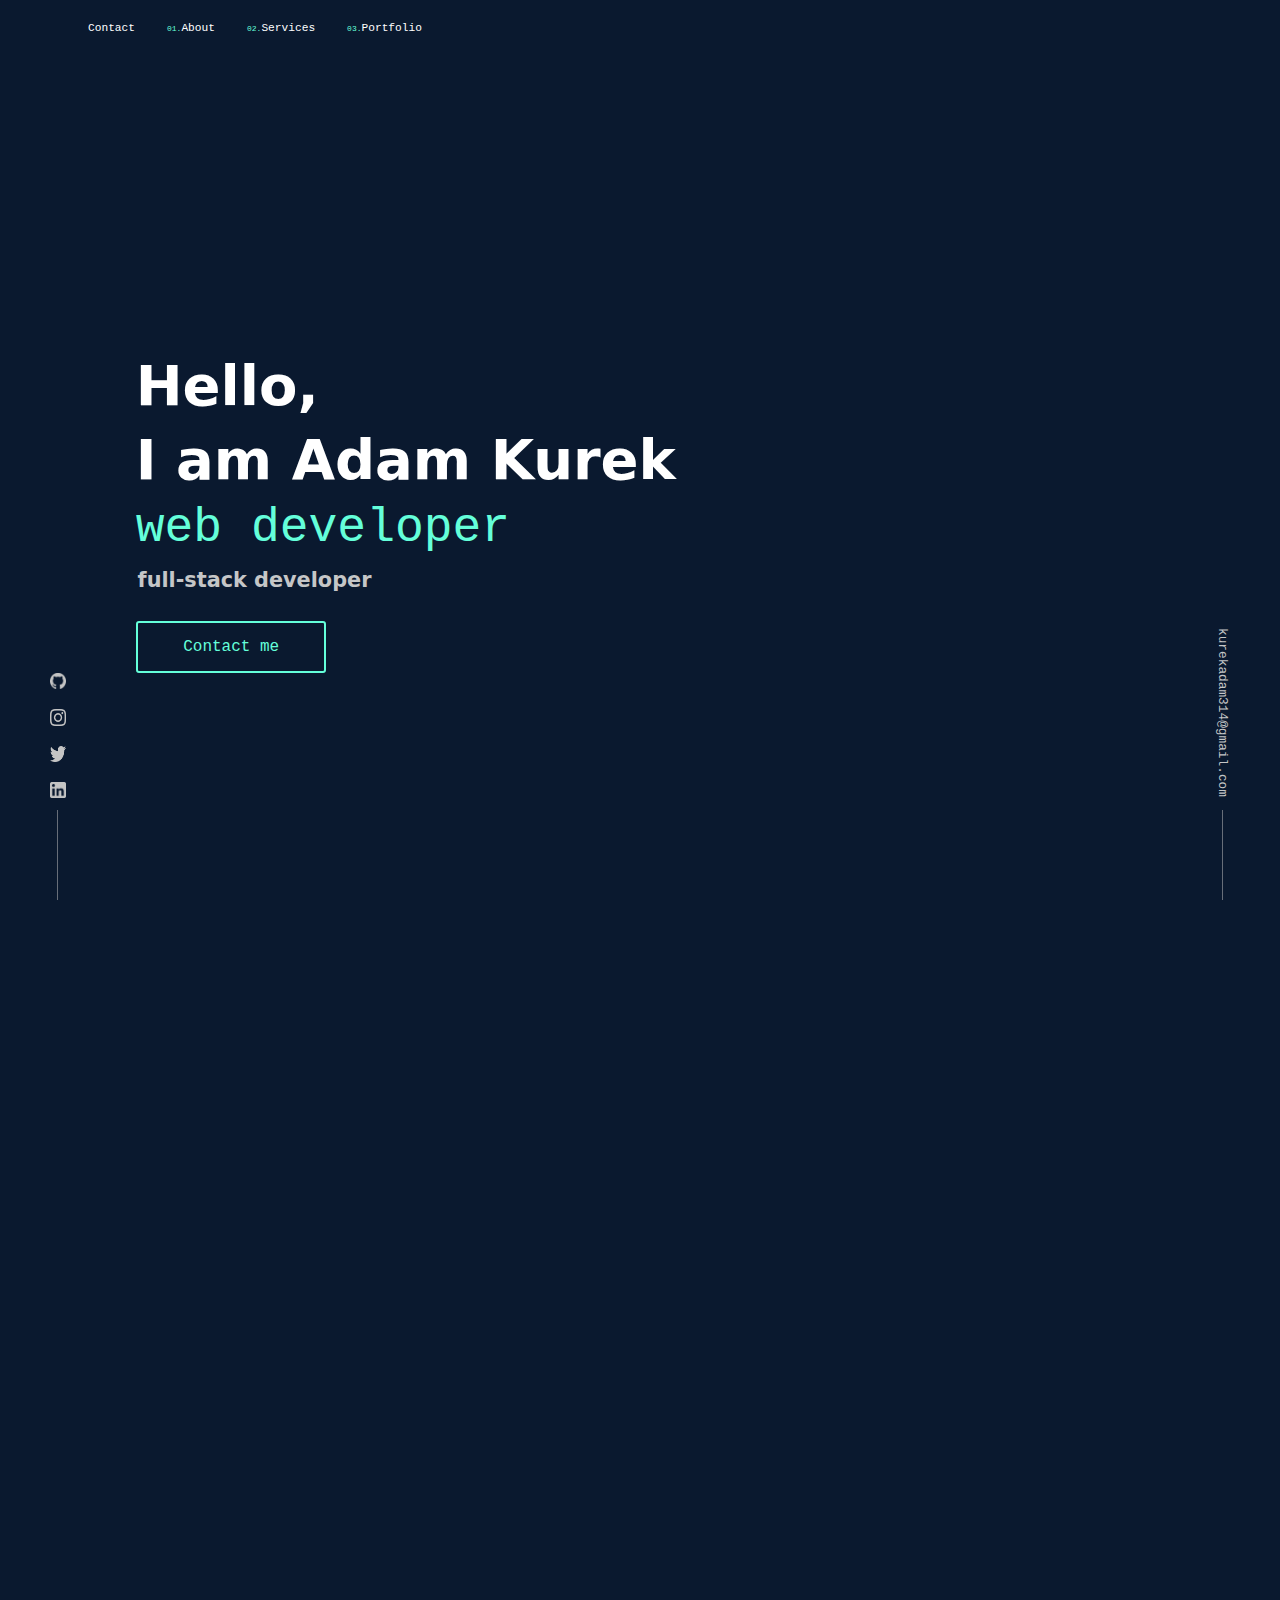
==== commit 2eb21077: "uprava a fixovanie bugov" ====
--- a/templates/main_page/main_page.html
+++ b/templates/main_page/main_page.html
@@ -14,12 +14,11 @@
 <body>
 
 
-
 <div class="topnav" data-aos="fade-up" id="myTopnav" data-aos-duration="650" data-aos-once="true">
-    <a href="/#contact" class="topnav-scroll"> Contact</a>
-    <a href="/#about"><span> 01.</span>About</a>
-    <a href="/#services"> <span> 02.</span>Services</a>
-    <a href="/#portfolio"><span>03.</span>Portfolio</a>
+    <a href="#contact" class="topnav-scroll"> Contact</a>
+    <a href="#about"><span> 01.</span>About</a>
+    <a href="#services"> <span> 02.</span>Services</a>
+    <a href="#portfolio"><span>03.</span>Portfolio</a>
     <a href="javascript:void(0);" class="icon" onclick="myFunction()">
         <i class="fa fa-bars"></i>
     </a>
@@ -33,7 +32,8 @@
             <a href="https://github.com/Kurk3"><img class="icon" src="/static/img/github.png"></a>
             <a href="https://www.instagram.com/adamkurek_/"><img class="icon" src="/static/img/instagram.png"></a>
             <a href="https://twitter.com/AdamKurek19"><img class="icon" src="/static/img/twitter.png"></a>
-            <a href="https://www.linkedin.com/in/adam-kurek-665b8522a/"><img class="icon" src="/static/img/linkedin.png"></a>
+            <a href="https://www.linkedin.com/in/adam-kurek-665b8522a/"><img class="icon"
+                                                                             src="/static/img/linkedin.png"></a>
             <img class="line" src="/static/img/vertical-line.png">
         </div>
     </div>
@@ -42,7 +42,7 @@
         <section class="entry-section">
             <div class="align-left">
                 <h1>Hello,</h1>
-                <h1>I am Adam</h1>
+                <h1>I am Adam Kurek</h1>
                 <h3>web developer</h3>
                 <h2 data-aos="fade-left" data-aos-duration="3000" data-aos-once="true">full-stack developer</h2>
                 <a href="" data-aos="fade-up" data-aos-duration="1500">Contact me</a>
@@ -76,7 +76,9 @@
                     </p>
                     <br>
                     <p>
-                        I have a blog where i document my coding journey. You can find it right here: <span class="invincible">_</span><a href="" class="blog-about-me hover-underline-animation">Blog </a></p>
+                        I have a blog where i document my coding journey. You can find it right here: <span
+                            class="invincible">_</span><a href=""
+                                                          class="blog-about-me hover-underline-animation">Blog </a></p>
                 </div>
 
 
@@ -101,7 +103,8 @@
                     <div class="service-small-container">
                         <div class="service-element">
                             <img id="toHide" src="/static/img/img_5.png">
-                            <h2 id="toHide2"><span id="toHide3" class="highlight-text-heading">01.</span>Development</h2>
+                            <h2 id="toHide2"><span id="toHide3" class="highlight-text-heading">01.</span>Development
+                            </h2>
                             <p id="hiddenMessage" style="display:none"><span class="bulletpoint"> ‣</span>From an idea
                                 in
                                 your head to the website that will
@@ -458,169 +461,6 @@
             </div>
         </section>
 
-        <!--
-                <section class="blog-section">
-                    <div class="project-brake"></div>
-                    <div class="heading_line">
-                        <img class="line" src="/static/img/horizontal_line.png">
-                        <h1><span class="main_highlight">04.</span>Blog</h1>
-                        <img class="line" src="/static/img/horizontal_line.png">
-                    </div>
-
-                    <div class="blog-container">
-                        <div class="blog">
-                            <div class="blog-front">
-                                <h1>How to fix brain fog while coding.</h1>
-                                <div class="text-in-blog">
-                                    <p>this article contain some scientific proven techniques
-                                        how to deal with brain fog while
-                                        coding or doing some work that can make you asleep.</p>
-                                </div>
-                                <a>see article</a>
-                            </div>
-                            <div class="blog-background"></div>
-                        </div>
-
-
-                        <div class="blog">
-                            <div class="blog-front">
-                                <h1>My daily routine for maximum productivity.</h1>
-                                <div class="text-in-blog">
-                                    <p>in this article I explain every activity that I do. What techniques I use and why i use
-                                        them. </p>
-                                </div>
-                                <a>see article</a>
-                            </div>
-                            <div class="blog-background-outline"></div>
-                        </div>
-
-
-                        <div class="blog">
-                            <div class="blog-front">
-                                <h1>Mindfulness</h1>
-                                <div class="text-in-blog">
-                                    <p>In this article I explain how I deal with negative thoughts and how I overcome them. </p>
-                                </div>
-                                <a>see article</a>
-                            </div>
-                            <div class="blog-background"></div>
-                        </div>
-
-
-                        <div class="blog">
-                            <div class="blog-front">
-                                <h1>How I care about my healh and my brain</h1>
-                                <div class="text-in-blog">
-                                    <p>In this article i explain how i care about my health what type of food I eat How I train
-                                        and exercise.
-                                        How I train my brain etc...</p>
-                                </div>
-                                <a>see article</a>
-                            </div>
-                            <div class="blog-background-outline"></div>
-                        </div>
-                    </div>
-                </section>
-         -->
-        <!--
-               <section class="skill-section">
-                   <div class="project-brake"></div>
-                   <div class="heading_line">
-                       <img class="line" src="/static/img/horizontal_line.png">
-                       <h1><span class="main_highlight">05.</span>Skills</h1>
-                       <img class="line" src="/static/img/horizontal_line.png">
-                   </div>
-                   <div class="skill-container">
-                       <div class="skill">
-                           <div class="skill-front-new">
-                               <img src="/static/img/img_15.png">
-                               <h1>Development</h1>
-                               <div class="text-in-skill">
-                                   <p><span class="text-in-skill-highlight"> ‣ </span>simple sites for small business owners
-                                       <br>
-                                       <span class="text-in-skill-highlight"> ‣ </span>eComerce website<br>
-                                       <span class="text-in-skill-highlight"> ‣ </span>smaller & medium size web apps<br>
-                                       <span class="text-in-skill-highlight"> ‣ </span>Media website<br>
-                                       <span class="text-in-skill-highlight"> ‣ </span>and others...<br>
-
-                                   </p>
-                                   <h2>Technologies</h2>
-
-                                   <div class="image_container">
-                                       <img src="/static/img/img_16.png">
-                                       <img src="/static/img/img_17.png">
-                                       <img src="/static/img/img_18.png">
-                                       <img src="/static/img/img_19.png">
-                                       <img src="/static/img/img_20.png">
-                                       <img src="/static/img/img_21.png">
-                                       <img src="/static/img/img_22.png">
-                                   </div>
-                               </div>
-                           </div>
-                           <div class="skill-background-new"></div>
-                       </div>
-
-
-                       <div class="skill">
-                           <div class="skill-front-new">
-                               <img src="/static/img/img_24.png">
-                               <h1>Frontend & Design</h1>
-                               <div class="text-in-skill">
-                                   <p>
-                                       <span class="text-in-skill-highlight"> ‣ </span><br>
-                                       <span class="text-in-skill-highlight"> ‣ </span><br>
-                                       <span class="text-in-skill-highlight"> ‣ </span><br>
-                                       <span class="text-in-skill-highlight"> ‣ </span><br>
-                                       <span class="text-in-skill-highlight"> ‣ </span>and others...<br>
-                                   </p>
-
-                                   <h2>Technologies</h2>
-                                   <div class="image_container">
-                                       <img src="/static/img/img_26.png">
-                                       <img src="/static/img/img_27.png">
-                                       <img src="/static/img/img_28.png">
-                                       <img src="/static/img/img_30.png">
-                                       <img src="/static/img/img_31.png">
-                                       <img src="/static/img/img_32.png">
-                                       <img src="/static/img/img_33.png">
-                                       <img src="/static/img/img_34.png">
-                                   </div>
-                               </div>
-                           </div>
-                           <div class="skill-background-new"></div>
-                       </div>
-
-
-                       <div class="skill">
-                           <div class="skill-front-new">
-                               <img src="/static/img/img_25.png">
-                               <h1>SEO & Research</h1>
-                               <div class="text-in-skill">
-
-                                   <p>
-                                       <span class="text-in-skill-highlight"> ‣ </span><br>
-                                       <span class="text-in-skill-highlight"> ‣ </span><br>
-                                       <span class="text-in-skill-highlight"> ‣ </span><br>
-                                       <span class="text-in-skill-highlight"> ‣ </span><br>
-                                       <span class="text-in-skill-highlight"> ‣ </span>and others...<br>
-                                   </p>
-                                   <h2>Technologies:</h2>
-                                   <div class="image_container">
-                                       <img src="/static/img/img_16.png">
-                                       <img src="/static/img/img_17.png">
-                                       <img src="/static/img/img_18.png">
-                                       <img src="/static/img/img_19.png">
-                                       <img src="/static/img/img_20.png">
-                                       <img src="/static/img/img_21.png">
-                                       <img src="/static/img/img_22.png">
-                                   </div>
-                               </div>
-                           </div>
-                           <div class="skill-background-new"></div>
-                       </div>
-                   </div>
-               </section>
--->
         <section class="contact_me-section" id="contact">
             <div class="sectional-brake"></div>
             <div class="heading_line2">
--- a/static/styles/styles.css
+++ b/static/styles/styles.css
@@ -92,33 +92,15 @@
 
 /* When the screen is less than 600 pixels wide, hide all links, except for the first one ("Home"). Show the link that contains should open and close the topnav (.icon) */
 @media screen and (max-width: 600px) {
-  .topnav a:not(:first-child) {
-    display: none;
-  }
-
-  .topnav a.icon {
-    float: right;
-    display: block;
+  .topnav {
+    margin-left: 1rem;
+  }
+
+  .topnav a {
+    padding: 0.5rem 0.5rem;
   }
 }
 /* The "responsive" class is added to the topnav with JavaScript when the user clicks on the icon. This class makes the topnav look good on small screens (display the links vertically instead of horizontally) */
-@media screen and (max-width: 600px) {
-  .topnav.responsive {
-    position: relative;
-  }
-
-  .topnav.responsive a.icon {
-    position: absolute;
-    right: 0;
-    top: 0;
-  }
-
-  .topnav.responsive a {
-    float: none;
-    display: block;
-    text-align: left;
-  }
-}
 .left-side {
   display: flex;
   flex-direction: column;
